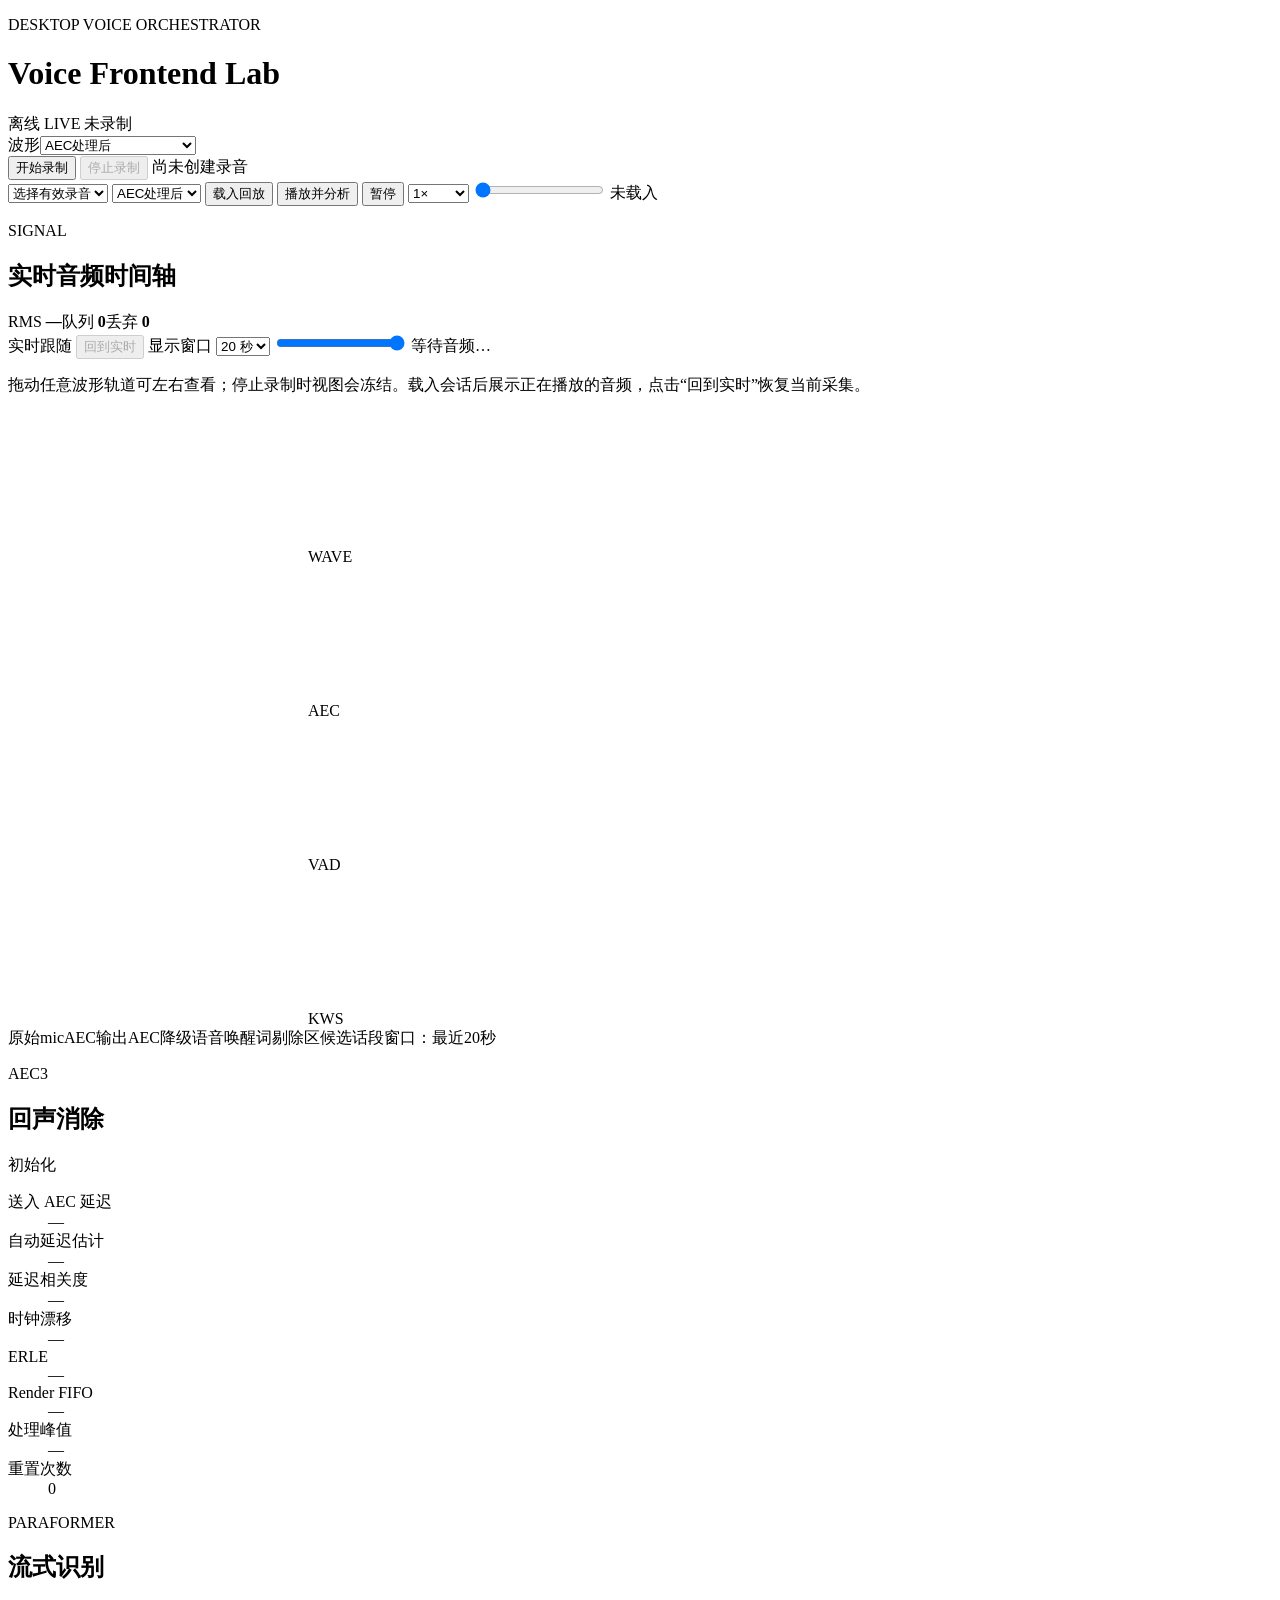
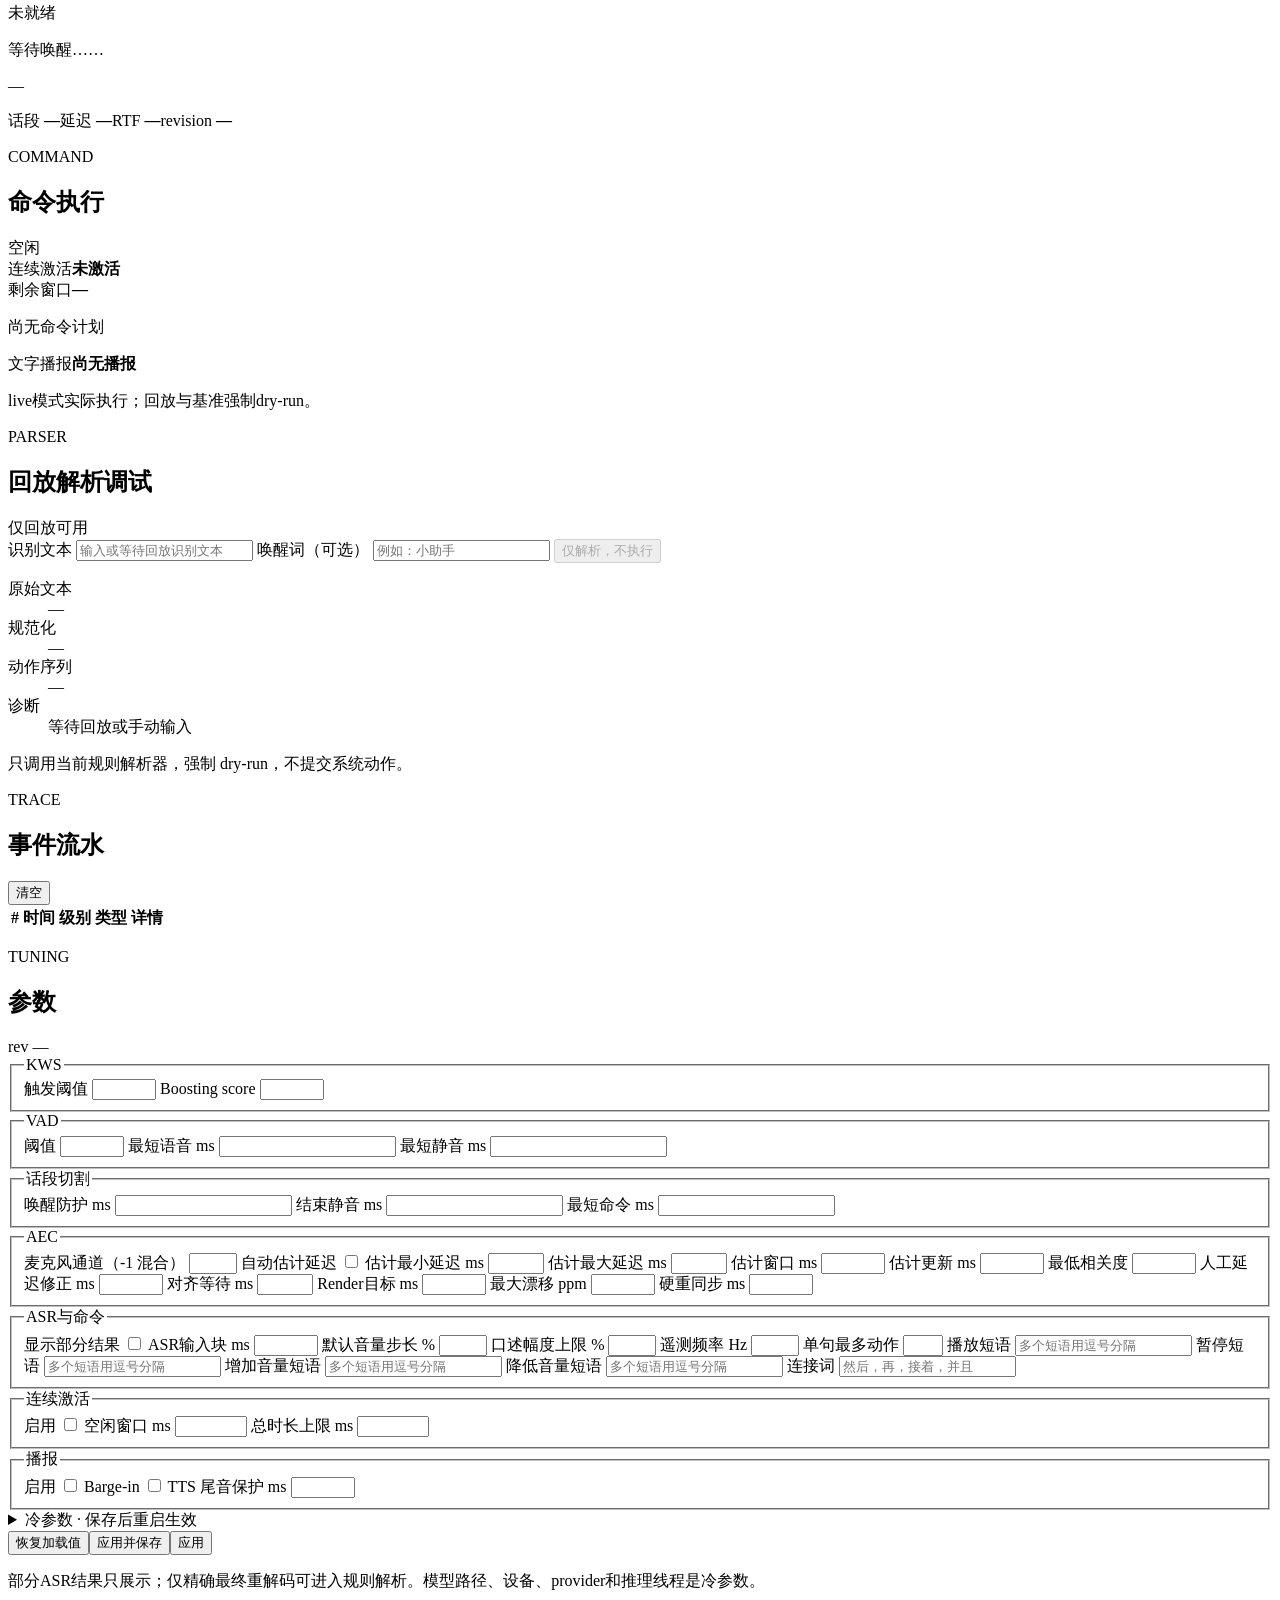
==== web/index.html @ 3a2c56a5 "Add microphone-only wake fallback and replay parse diagnostics Run a second keyword spotter on the r" ====
<!doctype html>
<html lang="zh-CN">
<head>
  <meta charset="utf-8">
  <meta name="viewport" content="width=device-width, initial-scale=1">
  <title>Voice Frontend Lab</title>
  <link rel="stylesheet" href="/styles.css">
</head>
<body>
  <header class="topbar">
    <div><p class="eyebrow">DESKTOP VOICE ORCHESTRATOR</p><h1>Voice Frontend Lab</h1></div>
    <div class="status-cluster">
      <span id="connection" class="pill offline">离线</span>
      <span id="source" class="pill">LIVE</span>
      <span id="recording" class="record-indicator" role="status" aria-live="polite">
        <i></i><span id="recording-label">未录制</span>
        <strong id="recording-elapsed" hidden>00:00</strong>
      </span>
    </div>
  </header>

  <main>
    <section class="toolbar panel">
      <div class="control-group"><label>波形</label><select id="wave-source">
        <option value="compare">原始麦克风 + AEC对比</option><option value="processed" selected>AEC处理后</option><option value="microphone">原始麦克风</option><option value="loopback">Loopback</option>
      </select></div>
      <div class="record-controls">
        <button id="record-start" class="primary">开始录制</button>
        <button id="record-stop" disabled>停止录制</button>
        <span id="recording-session" class="session-caption">尚未创建录音</span>
      </div>
      <div class="divider"></div>
      <select id="sessions"><option value="">选择有效录音</option></select>
      <select id="replay-track" aria-label="试听音轨">
        <option value="processed" selected>AEC处理后</option>
        <option value="microphone">原始麦克风</option>
        <option value="loopback">Loopback</option>
      </select>
      <button id="replay-open">载入回放</button>
      <button id="replay-play">播放并分析</button>
      <button id="replay-pause">暂停</button>
      <select id="replay-speed"><option value="0.5">0.5×</option><option value="1" selected>1×</option><option value="2">2×</option><option value="0">仅分析</option></select>
      <input id="replay-seek" type="range" min="0" max="100" value="0" aria-label="回放位置">
      <span id="replay-audio-state" class="pill">未载入</span>
      <audio id="replay-audio" preload="metadata"></audio>
      <output id="control-message" class="control-message" role="status" aria-live="polite"></output>
    </section>

    <section class="timeline panel">
      <div class="panel-heading">
        <div><p class="section-label">SIGNAL</p><h2>实时音频时间轴</h2></div>
        <div class="metric-row"><span>RMS <b id="rms">—</b></span><span>队列 <b id="queue-depth">0</b></span><span>丢弃 <b id="drops">0</b></span></div>
      </div>
      <div class="wave-inspector" aria-label="波形查看控制">
        <span id="view-mode" class="pill view-live" data-mode="live">实时跟随</span>
        <button id="view-live" type="button" disabled>回到实时</button>
        <label for="view-duration">显示窗口</label>
        <select id="view-duration"><option value="2">2 秒</option><option value="5">5 秒</option><option value="10">10 秒</option><option value="20" selected>20 秒</option></select>
        <input id="view-scrubber" type="range" min="0" max="1" value="1" step="0.05" aria-label="波形时间位置">
        <output id="view-range">等待音频…</output>
      </div>
      <p class="drag-hint">拖动任意波形轨道可左右查看；停止录制时视图会冻结。载入会话后展示正在播放的音频，点击“回到实时”恢复当前采集。</p>
      <div class="canvas-wrap waveform-wrap"><canvas id="waveform"></canvas><span class="axis-label">WAVE</span></div>
      <div class="canvas-wrap aec-wrap"><canvas id="aec-band"></canvas><span class="axis-label">AEC</span></div>
      <div class="canvas-wrap vad-wrap"><canvas id="vad"></canvas><span class="axis-label">VAD</span></div>
      <div class="canvas-wrap kws-wrap"><canvas id="kws"></canvas><span class="axis-label">KWS</span></div>
      <div class="legend"><span class="raw-key">原始mic</span><span class="aec-key">AEC输出</span><span class="aec-state-key">AEC降级</span><span class="vad-key">语音</span><span class="wake-key">唤醒词剔除区</span><span class="candidate-key">候选话段</span><span id="window-label">窗口：最近20秒</span></div>
    </section>

    <section class="runtime-cards" aria-label="AEC、识别和动作状态">
      <article class="panel status-card">
        <div class="panel-heading"><div><p class="section-label">AEC3</p><h2>回声消除</h2></div><span id="aec-state" class="pill">初始化</span></div>
        <dl class="status-grid">
          <div><dt>送入 AEC 延迟</dt><dd id="aec-delay">—</dd></div><div><dt>自动延迟估计</dt><dd id="aec-auto-delay">—</dd></div>
          <div><dt>延迟相关度</dt><dd id="aec-delay-confidence">—</dd></div><div><dt>时钟漂移</dt><dd id="aec-drift">—</dd></div>
          <div><dt>ERLE</dt><dd id="aec-erle">—</dd></div><div><dt>Render FIFO</dt><dd id="aec-fifo">—</dd></div>
          <div><dt>处理峰值</dt><dd id="aec-p95">—</dd></div><div><dt>重置次数</dt><dd id="aec-resets">0</dd></div>
        </dl>
      </article>
      <article class="panel status-card transcript-card">
        <div class="panel-heading"><div><p class="section-label">PARAFORMER</p><h2>流式识别</h2></div><span id="asr-state" class="pill">未就绪</span></div>
        <p id="asr-partial" class="transcript partial">等待唤醒……</p><p id="asr-final" class="transcript final">—</p>
        <div class="metric-row"><span>话段 <b id="asr-utterance">—</b></span><span>延迟 <b id="asr-latency">—</b></span><span>RTF <b id="asr-rtf">—</b></span><span>revision <b id="asr-revision">—</b></span></div>
      </article>
      <article class="panel status-card action-card">
        <div class="panel-heading"><div><p class="section-label">COMMAND</p><h2>命令执行</h2></div><span id="action-state" class="pill">空闲</span></div>
        <div class="command-status" aria-label="连续激活状态">
          <div><span>连续激活</span><strong id="activation-state">未激活</strong></div>
          <div><span>剩余窗口</span><strong id="activation-countdown">—</strong></div>
        </div>
        <p id="command-plan" class="transcript final">尚无命令计划</p>
        <p class="announcement-line"><span>文字播报</span><strong id="announcement-text">尚无播报</strong></p>
        <p id="action-result" class="action-result">live模式实际执行；回放与基准强制dry-run。</p>
      </article>
      <article class="panel status-card parse-card">
        <div class="panel-heading"><div><p class="section-label">PARSER</p><h2>回放解析调试</h2></div><span id="parse-state" class="pill">仅回放可用</span></div>
        <form id="replay-parse-form" class="parse-form">
          <label class="parse-text-label">识别文本
            <input id="replay-parse-text" type="text" maxlength="4096" placeholder="输入或等待回放识别文本">
          </label>
          <label>唤醒词（可选）
            <input id="replay-parse-wake" type="text" maxlength="256" placeholder="例如：小助手">
          </label>
          <button id="replay-parse-run" type="submit" disabled>仅解析，不执行</button>
        </form>
        <dl class="parse-result">
          <div><dt>原始文本</dt><dd id="parse-input">—</dd></div>
          <div><dt>规范化</dt><dd id="parse-normalized">—</dd></div>
          <div><dt>动作序列</dt><dd id="parse-actions">—</dd></div>
          <div><dt>诊断</dt><dd id="parse-error">等待回放或手动输入</dd></div>
        </dl>
        <p id="parse-meta" class="action-result">只调用当前规则解析器，强制 dry-run，不提交系统动作。</p>
      </article>
    </section>

    <section class="grid">
      <article class="panel events-panel">
        <div class="panel-heading"><div><p class="section-label">TRACE</p><h2>事件流水</h2></div><button id="clear-events">清空</button></div>
        <div class="event-table-wrap"><table><thead><tr><th>#</th><th>时间</th><th>级别</th><th>类型</th><th>详情</th></tr></thead><tbody id="events"></tbody></table></div>
      </article>

      <article class="panel config-panel">
        <div class="panel-heading"><div><p class="section-label">TUNING</p><h2>参数</h2></div><span id="config-revision" class="pill">rev —</span></div>
        <form id="config-form">
          <fieldset><legend>KWS</legend>
            <label>触发阈值 <input name="kws.threshold" type="number" min="0" max="1" step="0.01"></label>
            <label>Boosting score <input name="kws.boosting_score" type="number" min="0" max="20" step="0.1"></label>
          </fieldset>
          <fieldset><legend>VAD</legend>
            <label>阈值 <input name="vad.threshold" type="number" min="0" max="1" step="0.01"></label>
            <label>最短语音 ms <input name="vad.min_speech_ms" type="number" min="0" step="10"></label>
            <label>最短静音 ms <input name="vad.min_silence_ms" type="number" min="0" step="10"></label>
          </fieldset>
          <fieldset><legend>话段切割</legend>
            <label>唤醒防护 ms <input name="segmentation.wake_guard_ms" type="number" min="0" step="10"></label>
            <label>结束静音 ms <input name="segmentation.endpoint_silence_ms" type="number" min="0" step="10"></label>
            <label>最短命令 ms <input name="segmentation.min_command_speech_ms" type="number" min="0" step="10"></label>
          </fieldset>
          <fieldset><legend>AEC</legend>
            <label>麦克风通道（-1 混合） <input name="aec.microphone_channel_index" type="number" min="-1" max="31" step="1"></label>
            <label>自动估计延迟 <input name="aec.auto_delay_enabled" type="checkbox"></label>
            <label>估计最小延迟 ms <input name="aec.auto_delay_min_ms" type="number" min="0" max="500" step="10"></label>
            <label>估计最大延迟 ms <input name="aec.auto_delay_max_ms" type="number" min="0" max="500" step="10"></label>
            <label>估计窗口 ms <input name="aec.auto_delay_window_ms" type="number" min="500" max="5000" step="100"></label>
            <label>估计更新 ms <input name="aec.auto_delay_update_ms" type="number" min="100" max="5000" step="100"></label>
            <label>最低相关度 <input name="aec.auto_delay_min_correlation" type="number" min="0.1" max="0.95" step="0.01"></label>
            <label>人工延迟修正 ms <input name="aec.delay_offset_ms" type="number" min="-500" max="500" step="1"></label>
            <label>对齐等待 ms <input name="aec.alignment_wait_ms" type="number" min="0" max="100" step="10"></label>
            <label>Render目标 ms <input name="aec.target_render_buffer_ms" type="number" min="10" max="2000" step="10"></label>
            <label>最大漂移 ppm <input name="aec.max_drift_ppm" type="number" min="0" max="5000" step="10"></label>
            <label>硬重同步 ms <input name="aec.hard_resync_error_ms" type="number" min="10" max="1000" step="10"></label>
          </fieldset>
          <fieldset><legend>ASR与命令</legend>
            <label>显示部分结果 <input name="asr.emit_partials" type="checkbox"></label>
            <label>ASR输入块 ms <input name="asr.feed_chunk_ms" type="number" min="10" max="1000" step="10"></label>
            <label>默认音量步长 % <input name="commands.default_volume_step_percent" type="number" min="1" max="20" step="1"></label>
            <label>口述幅度上限 % <input name="commands.max_spoken_volume_step_percent" type="number" min="1" max="20" step="1"></label>
            <label>遥测频率 Hz <input name="web.telemetry_hz" type="number" min="1" max="60" step="1"></label>
            <label>单句最多动作 <input name="commands.max_actions_per_utterance" type="number" min="1" max="8" step="1"></label>
            <label class="wide">播放短语 <input name="commands.play_phrases" type="text" data-list placeholder="多个短语用逗号分隔"></label>
            <label class="wide">暂停短语 <input name="commands.pause_phrases" type="text" data-list placeholder="多个短语用逗号分隔"></label>
            <label class="wide">增加音量短语 <input name="commands.volume_up_phrases" type="text" data-list placeholder="多个短语用逗号分隔"></label>
            <label class="wide">降低音量短语 <input name="commands.volume_down_phrases" type="text" data-list placeholder="多个短语用逗号分隔"></label>
            <label class="wide">连接词 <input name="commands.connectors" type="text" data-list placeholder="然后，再，接着，并且"></label>
          </fieldset>
          <fieldset><legend>连续激活</legend>
            <label>启用 <input name="activation.enabled" type="checkbox"></label>
            <label>空闲窗口 ms <input name="activation.idle_timeout_ms" type="number" min="1000" max="10000" step="100"></label>
            <label>总时长上限 ms <input name="activation.hard_limit_ms" type="number" min="10000" max="60000" step="1000"></label>
          </fieldset>
          <fieldset><legend>播报</legend>
            <label>启用 <input name="announcements.enabled" type="checkbox"></label>
            <label>Barge-in <input name="announcements.barge_in" type="checkbox"></label>
            <label>TTS 尾音保护 ms <input name="announcements.tail_guard_ms" type="number" min="0" max="1000" step="10"></label>
          </fieldset>
          <details class="cold-settings"><summary>冷参数 · 保存后重启生效</summary>
            <fieldset><legend>设备</legend>
              <label>麦克风endpoint ID <input name="audio.microphone_device" type="text"></label>
              <label>Loopback endpoint ID <input name="audio.loopback_device" type="text"></label>
            </fieldset>
            <fieldset><legend>KWS模型</legend>
              <label>Provider <input name="kws.provider" type="text"></label><label>推理线程 <input name="kws.num_threads" type="number" min="1" max="16"></label>
              <label>Encoder <input name="kws.encoder" type="text"></label><label>Decoder <input name="kws.decoder" type="text"></label>
              <label>Joiner <input name="kws.joiner" type="text"></label><label>Tokens <input name="kws.tokens" type="text"></label><label>Keywords <input name="kws.keywords" type="text"></label>
            </fieldset>
            <fieldset><legend>VAD模型</legend>
              <label>Provider <input name="vad.provider" type="text"></label><label>推理线程 <input name="vad.num_threads" type="number" min="1" max="16"></label><label>Model <input name="vad.model" type="text"></label>
            </fieldset>
            <fieldset><legend>Paraformer模型</legend>
              <label>Provider <input name="asr.provider" type="text"></label><label>推理线程 <input name="asr.num_threads" type="number" min="1" max="16"></label>
              <label>Encoder <input name="asr.encoder" type="text"></label><label>Decoder <input name="asr.decoder" type="text"></label><label>Tokens <input name="asr.tokens" type="text"></label>
            </fieldset>
            <fieldset><legend>播报后端</legend>
              <label>Backend <select name="announcements.backend"><option value="log">log</option></select></label>
              <label>队列容量 <input name="announcements.queue_capacity" type="number" min="1" max="256"></label>
            </fieldset>
          </details>
          <p id="restart-required" class="restart-note" hidden></p>
          <div class="form-actions"><button type="button" id="config-reset">恢复加载值</button><button type="button" id="config-save">应用并保存</button><button type="submit" class="primary">应用</button></div>
        </form>
        <p class="note">部分ASR结果只展示；仅精确最终重解码可进入规则解析。模型路径、设备、provider和推理线程是冷参数。</p>
      </article>
    </section>
  </main>
  <script src="/app.js" defer></script>
</body>
</html>
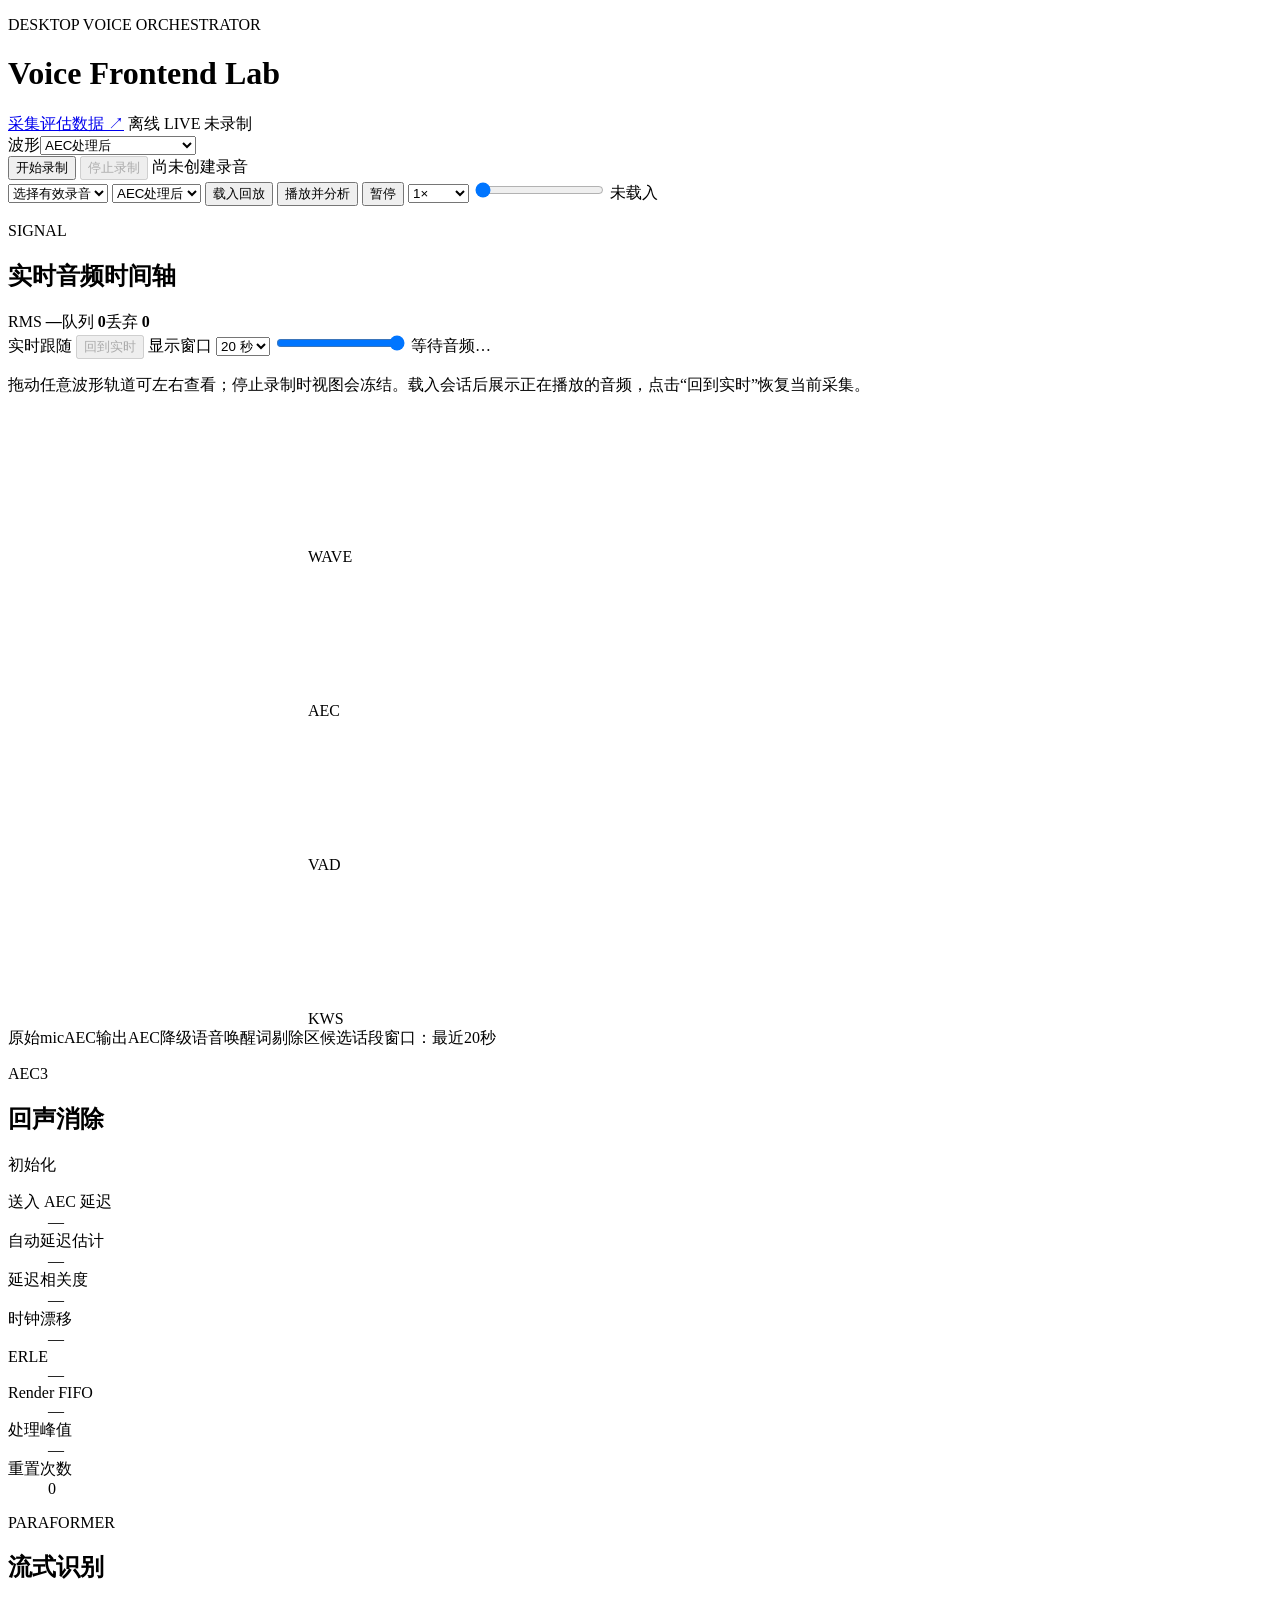
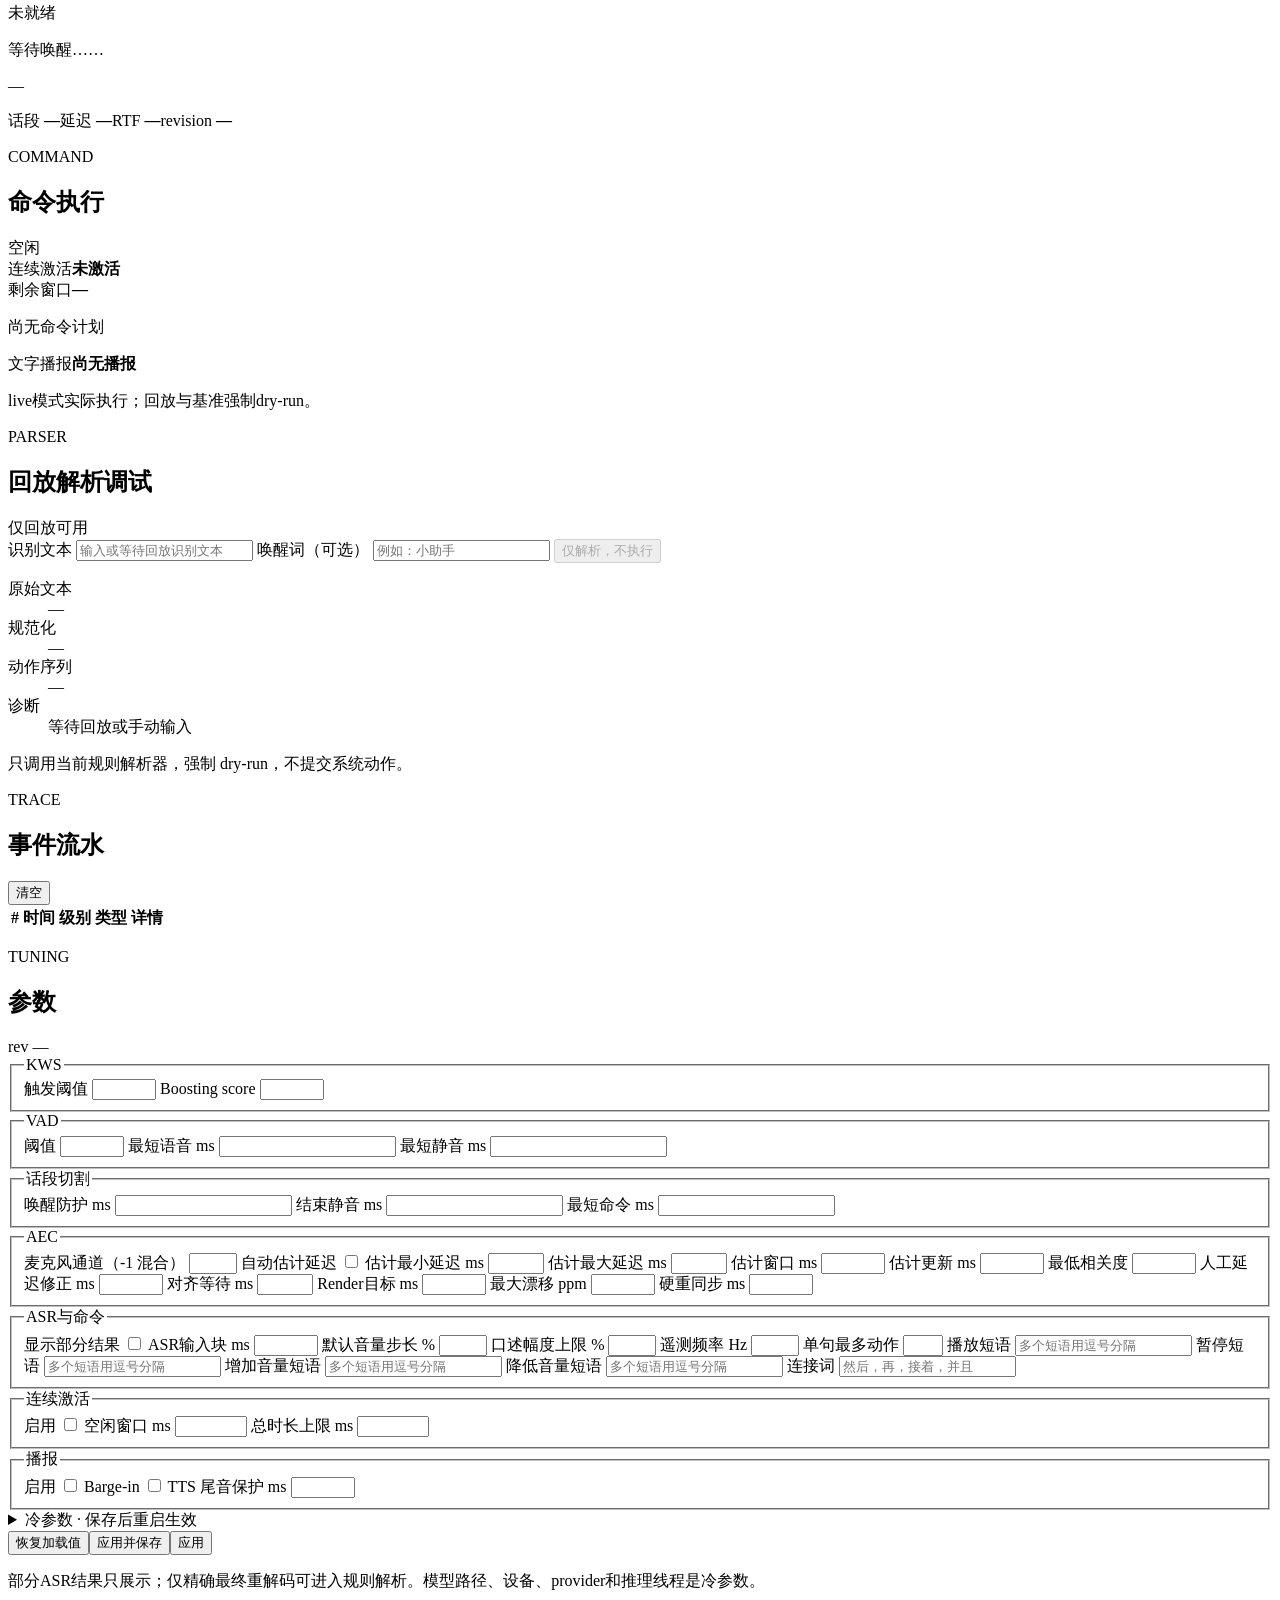
==== commit 0812fd53: "Add labeled recognition evaluation and deterministic analysis replay Replay now waits for the ASR mo" ====
--- a/web/index.html
+++ b/web/index.html
@@ -10,6 +10,8 @@
   <header class="topbar">
     <div><p class="eyebrow">DESKTOP VOICE ORCHESTRATOR</p><h1>Voice Frontend Lab</h1></div>
     <div class="status-cluster">
+      <a id="collect-link" class="pill" href="/collect.html" target="_blank" rel="noopener">采集评估数据 ↗</a>
+      <span id="dry-run-state" class="pill warn-pill" title="评估采集页停用了实时动作；完成或关闭采集页后会恢复" hidden>系统动作已停用</span>
       <span id="connection" class="pill offline">离线</span>
       <span id="source" class="pill">LIVE</span>
       <span id="recording" class="record-indicator" role="status" aria-live="polite">
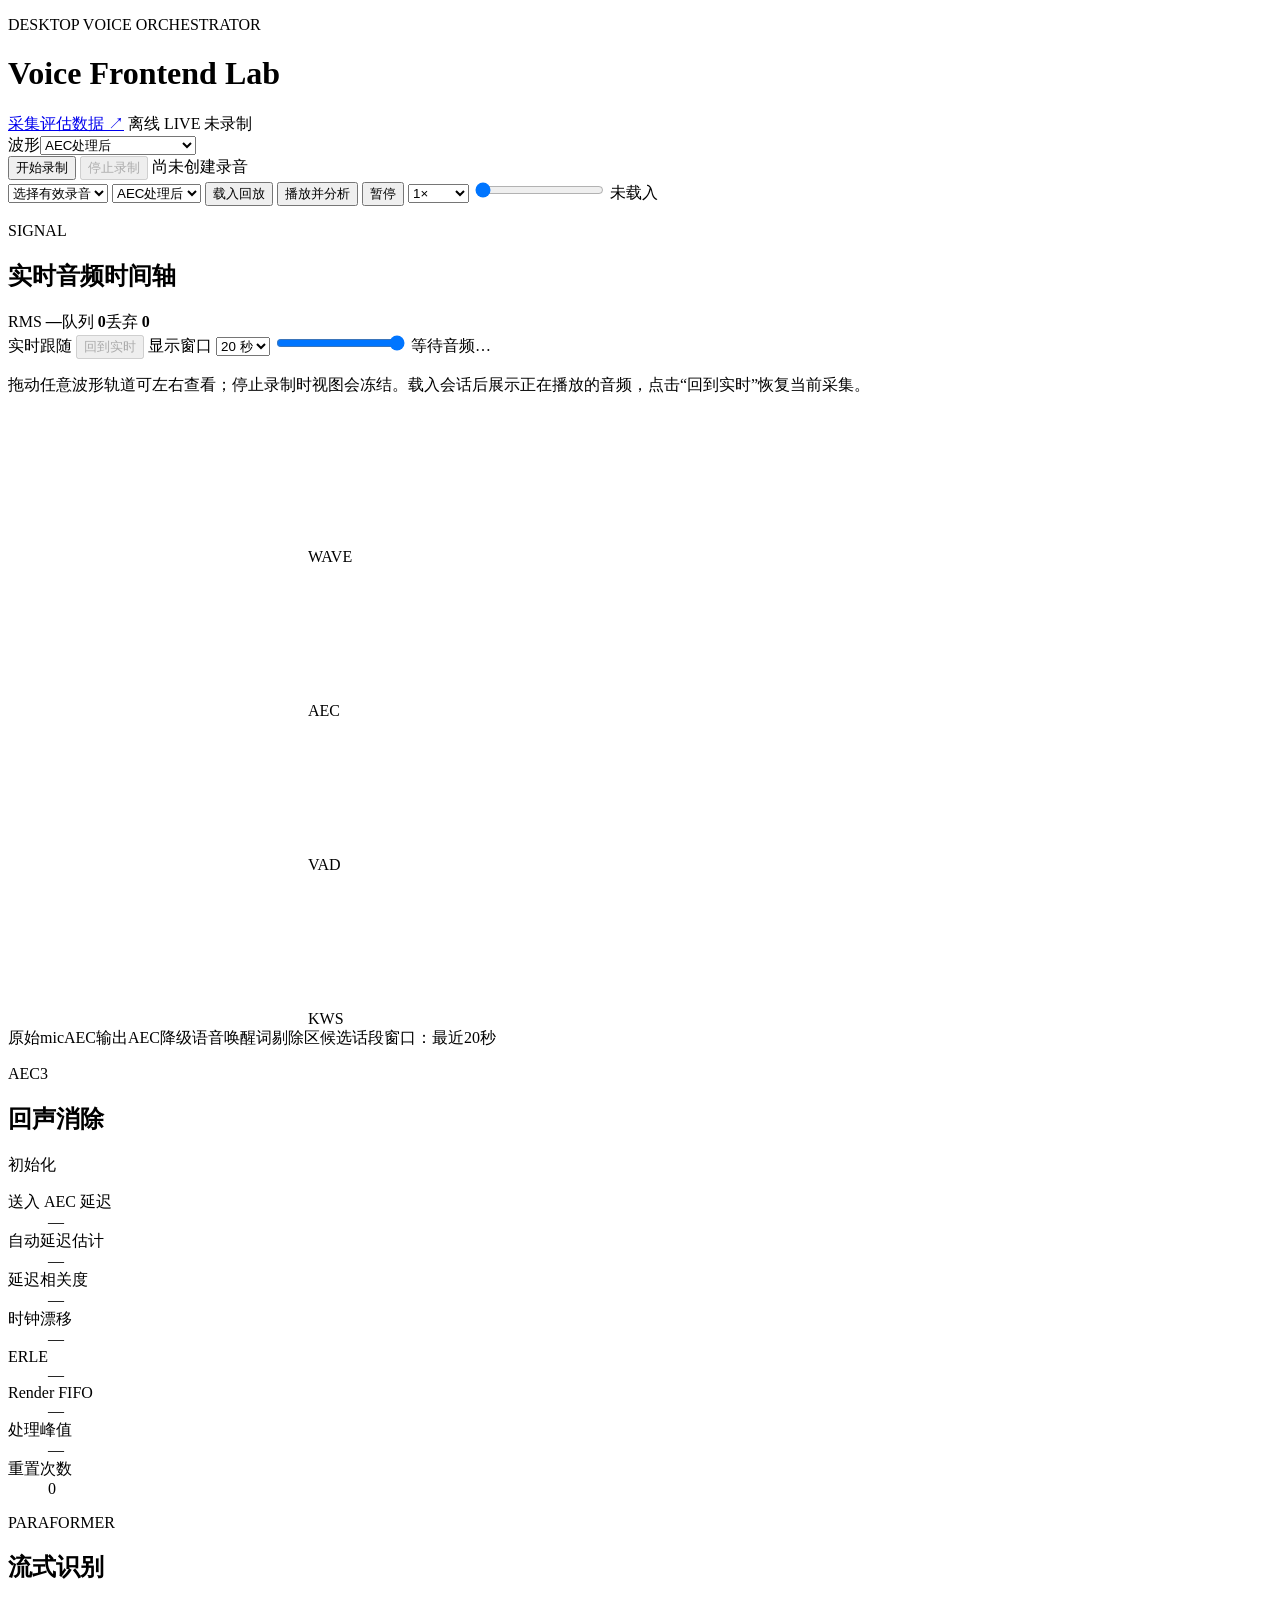
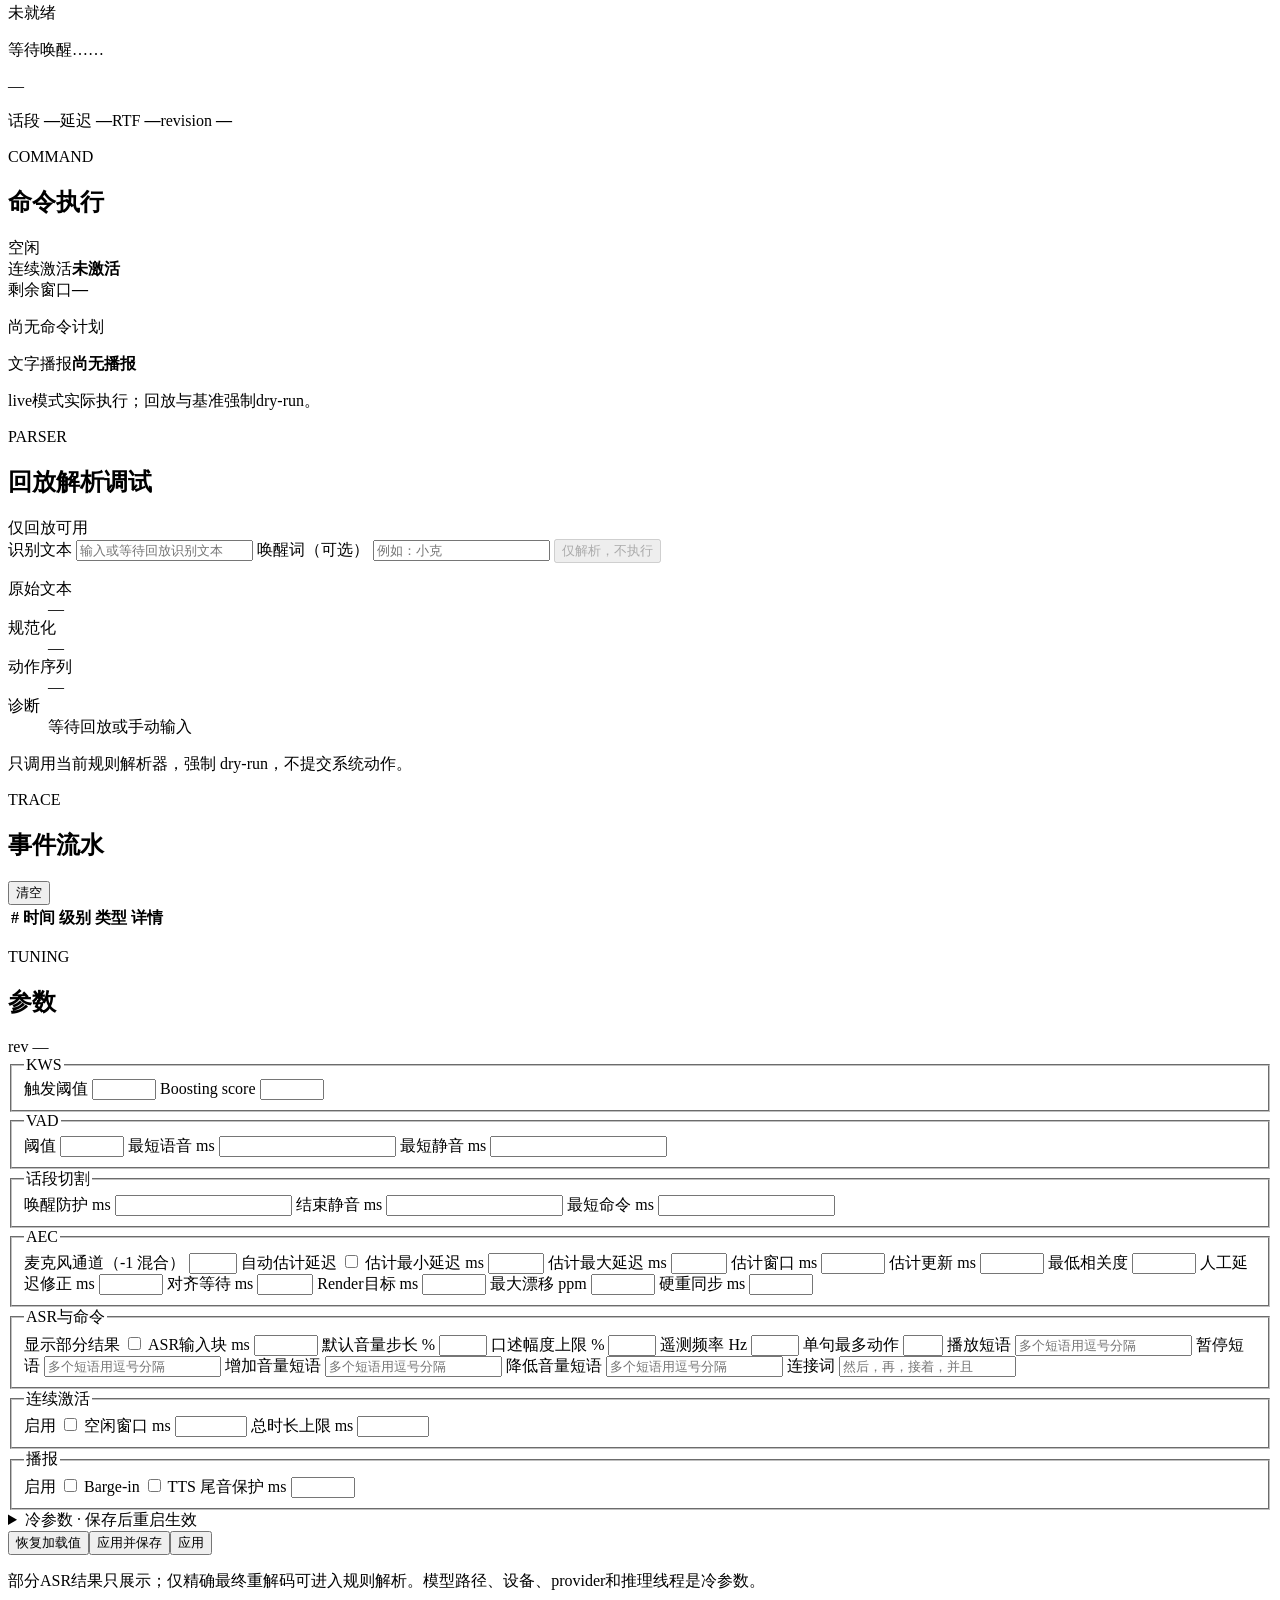
==== commit 3e10148c: "Switch wake word to 小克 and stop VAD from merging adjacent commands Wake word: config/keywords.txt no" ====
--- a/web/index.html
+++ b/web/index.html
@@ -101,7 +101,7 @@
             <input id="replay-parse-text" type="text" maxlength="4096" placeholder="输入或等待回放识别文本">
           </label>
           <label>唤醒词（可选）
-            <input id="replay-parse-wake" type="text" maxlength="256" placeholder="例如：小助手">
+            <input id="replay-parse-wake" type="text" maxlength="256" placeholder="例如：小克">
           </label>
           <button id="replay-parse-run" type="submit" disabled>仅解析，不执行</button>
         </form>
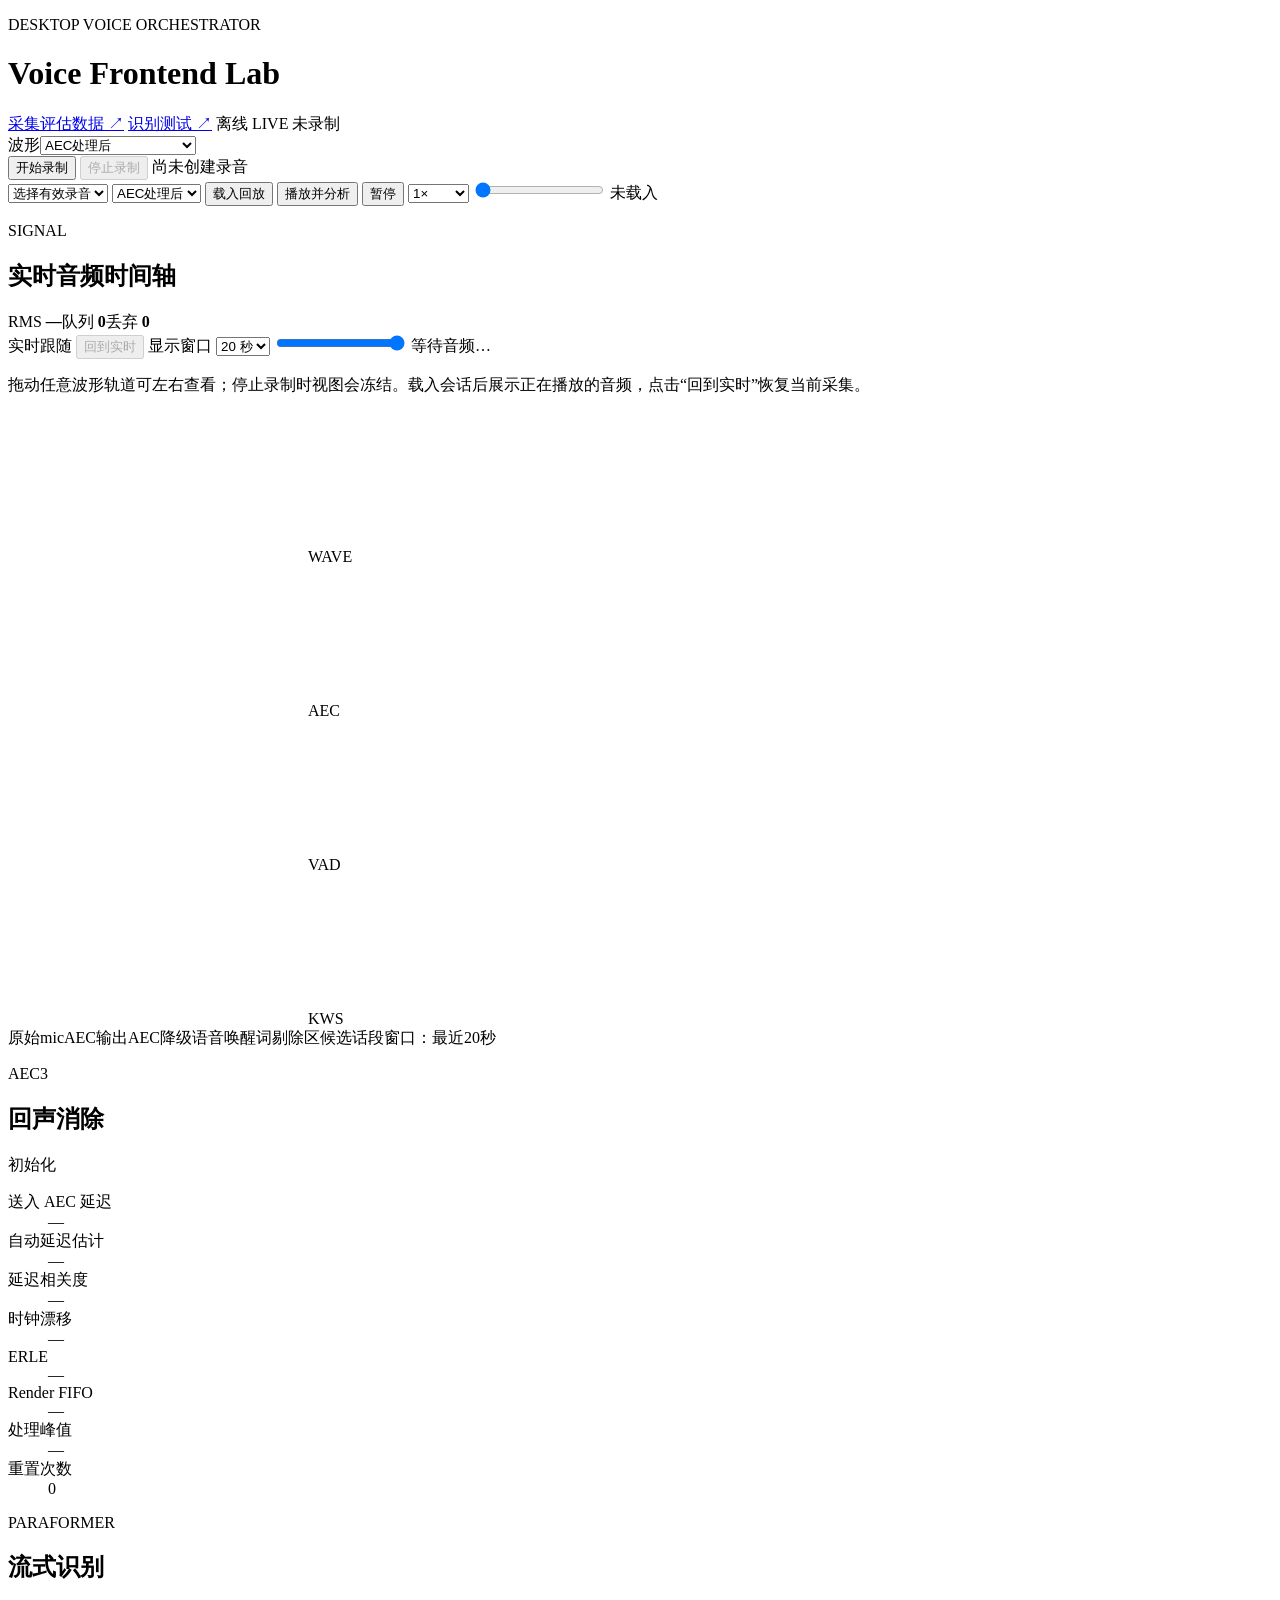
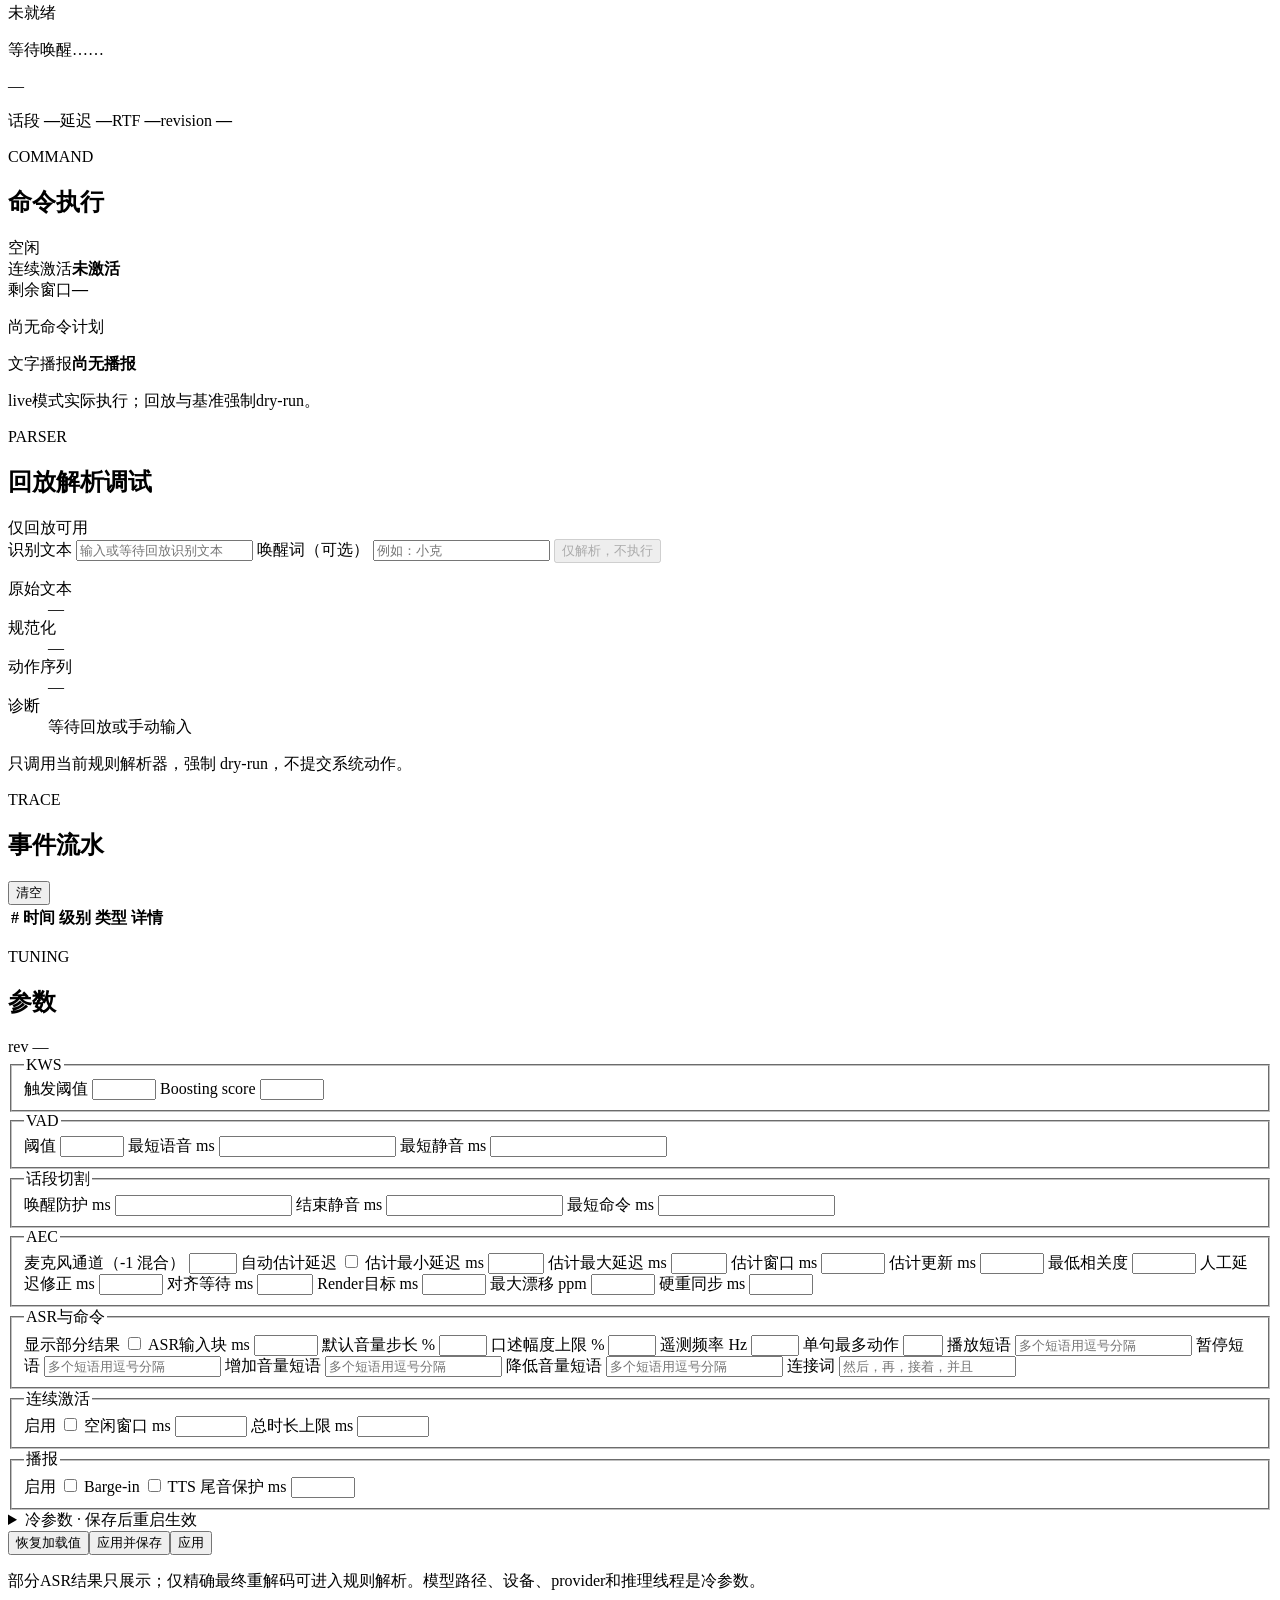
==== commit 8eaa9992: "Add ASR fine-tuning, live transcription test and everyday command phrasings ASR personalization (tra" ====
--- a/web/index.html
+++ b/web/index.html
@@ -11,6 +11,7 @@
     <div><p class="eyebrow">DESKTOP VOICE ORCHESTRATOR</p><h1>Voice Frontend Lab</h1></div>
     <div class="status-cluster">
       <a id="collect-link" class="pill" href="/collect.html" target="_blank" rel="noopener">采集评估数据 ↗</a>
+      <a id="transcribe-link" class="pill" href="/transcribe.html" target="_blank" rel="noopener">识别测试 ↗</a>
       <span id="dry-run-state" class="pill warn-pill" title="评估采集页停用了实时动作；完成或关闭采集页后会恢复" hidden>系统动作已停用</span>
       <span id="connection" class="pill offline">离线</span>
       <span id="source" class="pill">LIVE</span>
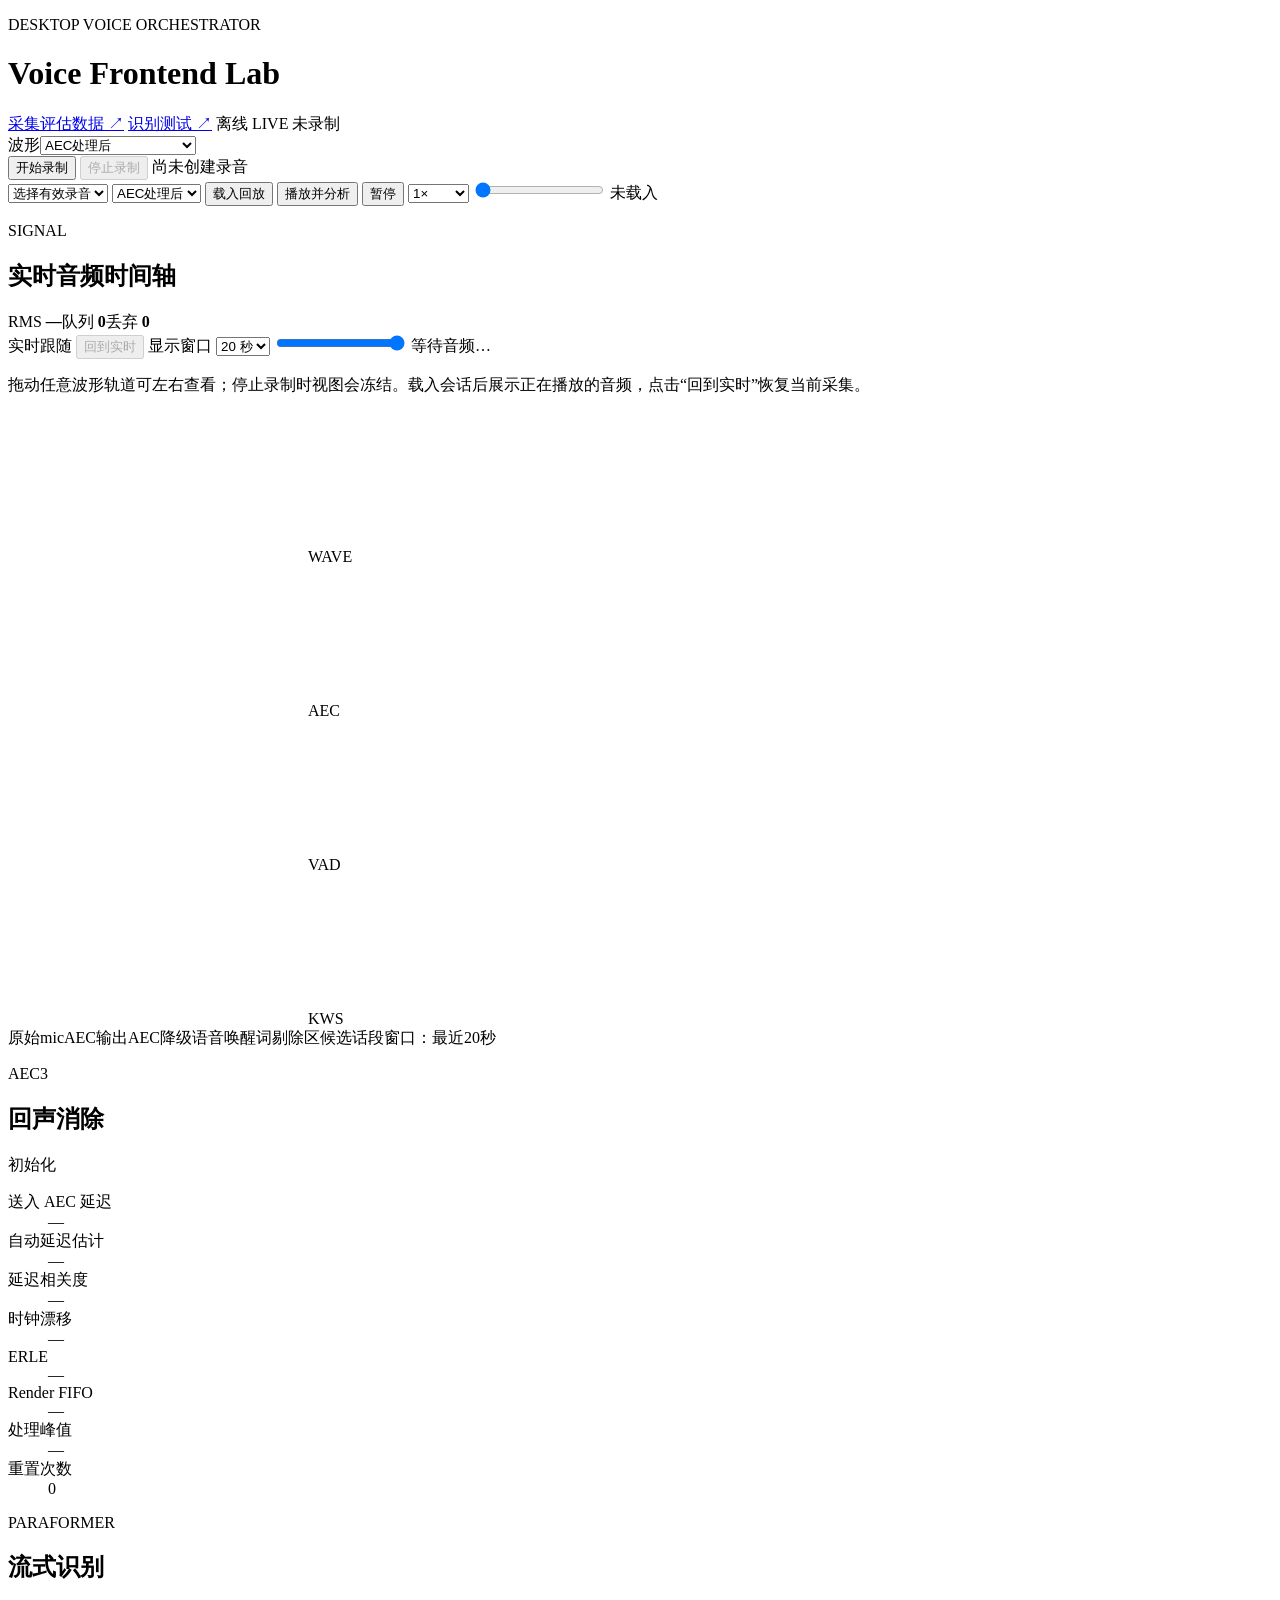
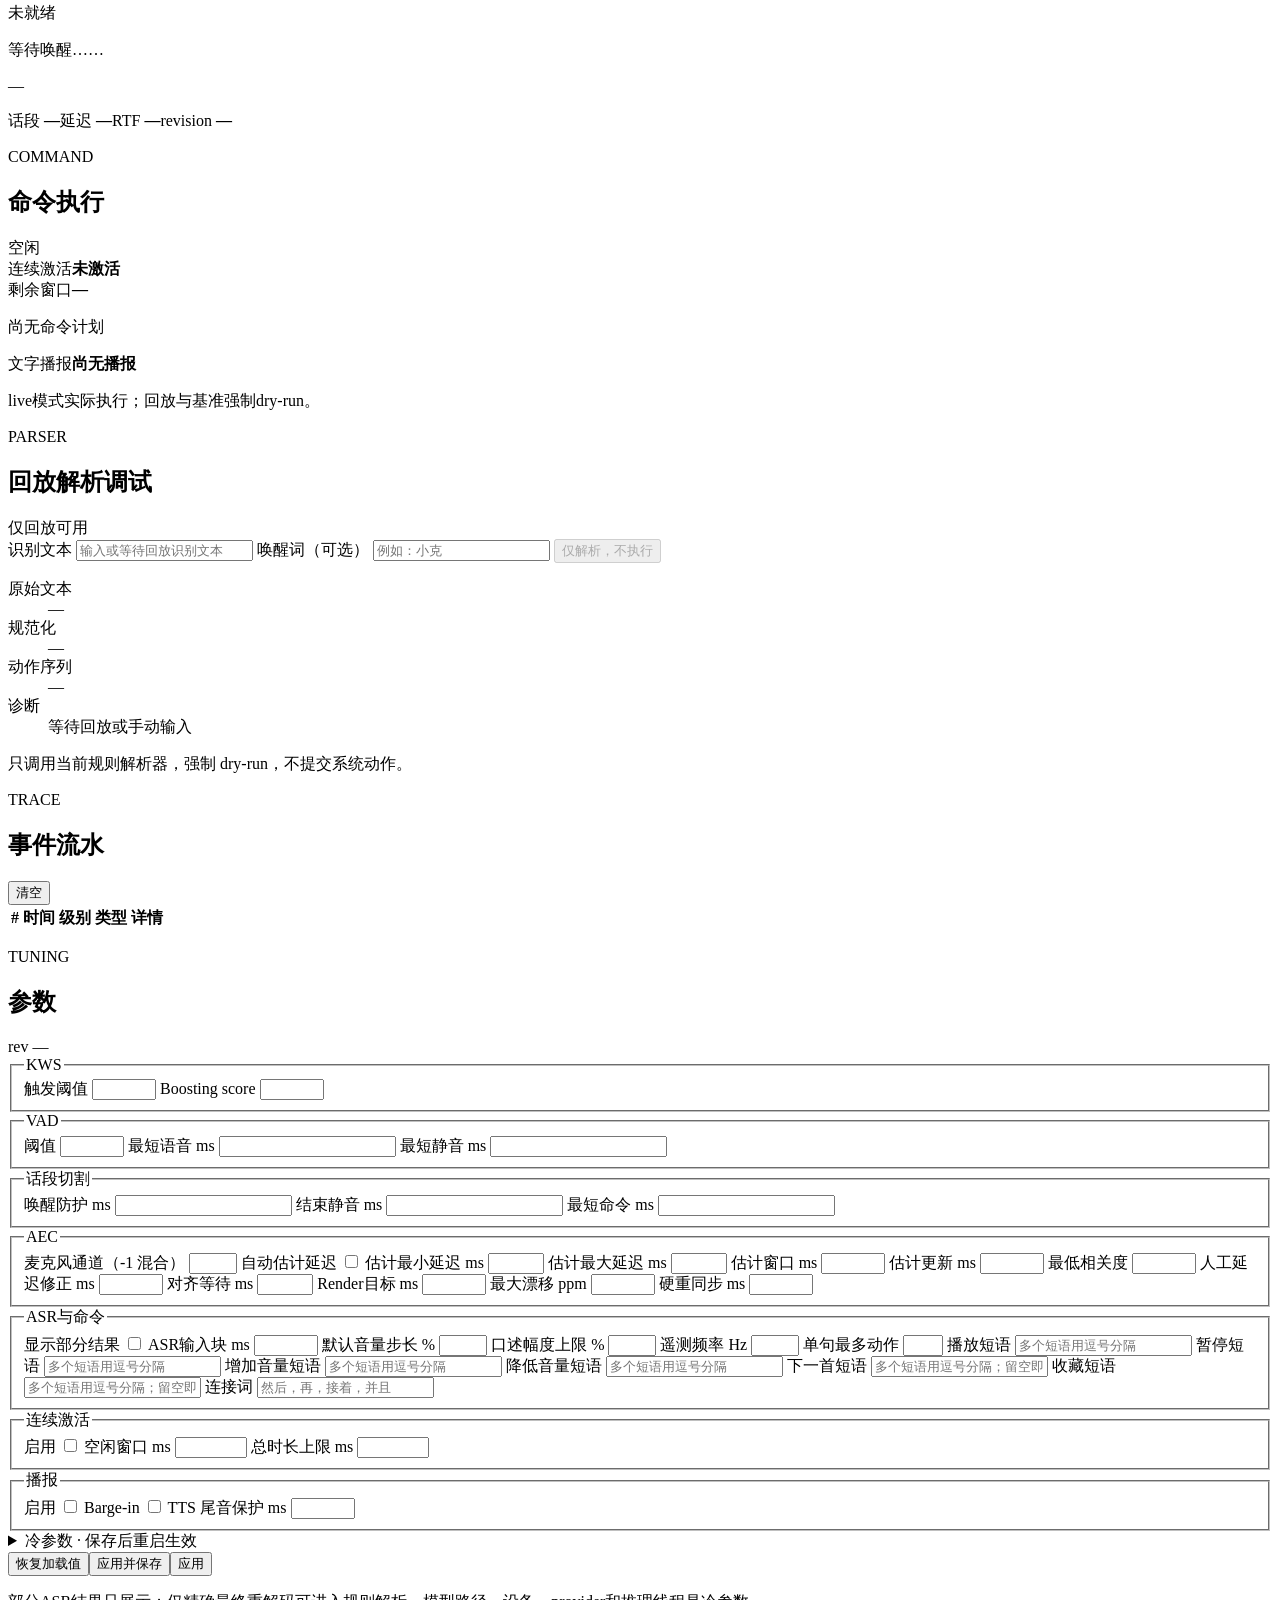
==== commit 8c2118d3: "Add next-track and like-current-song commands Two new actions, with phrases in [commands.phrases] (a" ====
--- a/web/index.html
+++ b/web/index.html
@@ -164,6 +164,8 @@
             <label class="wide">暂停短语 <input name="commands.pause_phrases" type="text" data-list placeholder="多个短语用逗号分隔"></label>
             <label class="wide">增加音量短语 <input name="commands.volume_up_phrases" type="text" data-list placeholder="多个短语用逗号分隔"></label>
             <label class="wide">降低音量短语 <input name="commands.volume_down_phrases" type="text" data-list placeholder="多个短语用逗号分隔"></label>
+            <label class="wide">下一首短语 <input name="commands.next_phrases" type="text" data-list placeholder="多个短语用逗号分隔；留空即停用"></label>
+            <label class="wide">收藏短语 <input name="commands.like_phrases" type="text" data-list placeholder="多个短语用逗号分隔；留空即停用"></label>
             <label class="wide">连接词 <input name="commands.connectors" type="text" data-list placeholder="然后，再，接着，并且"></label>
           </fieldset>
           <fieldset><legend>连续激活</legend>
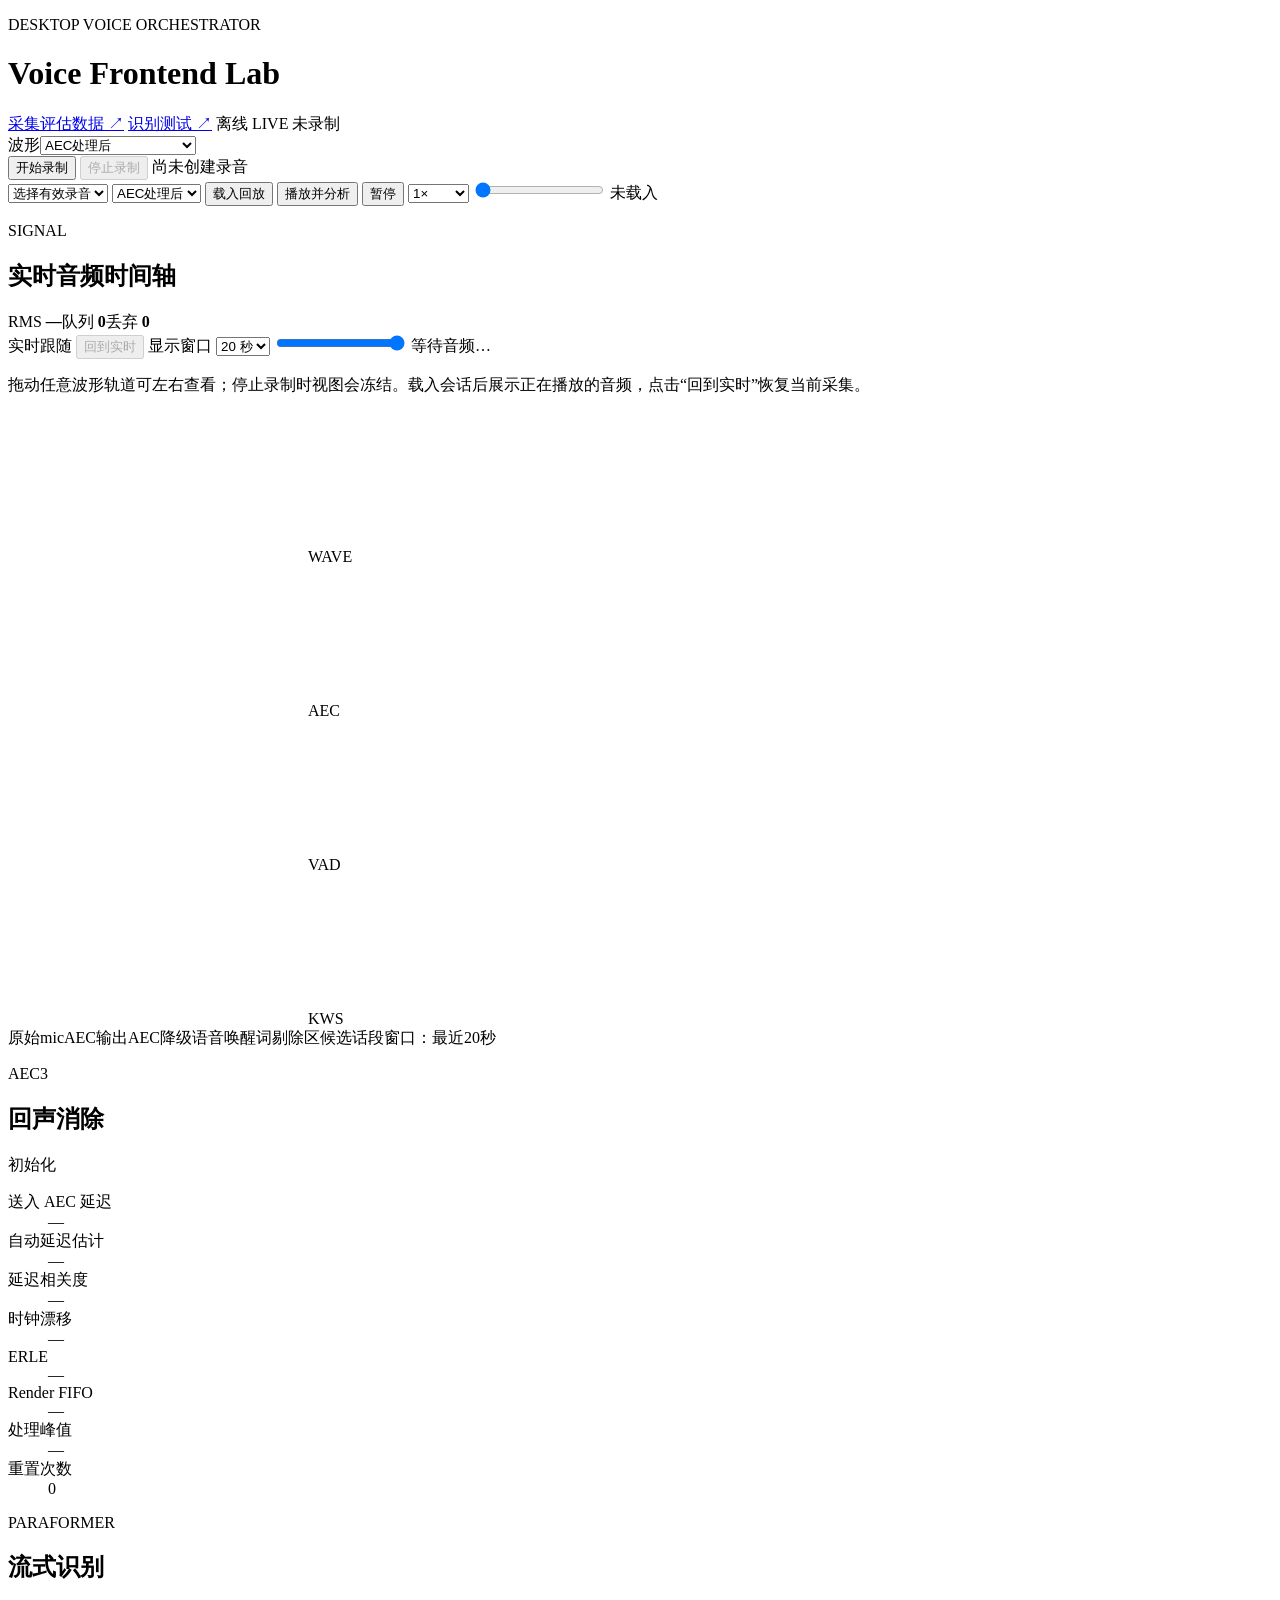
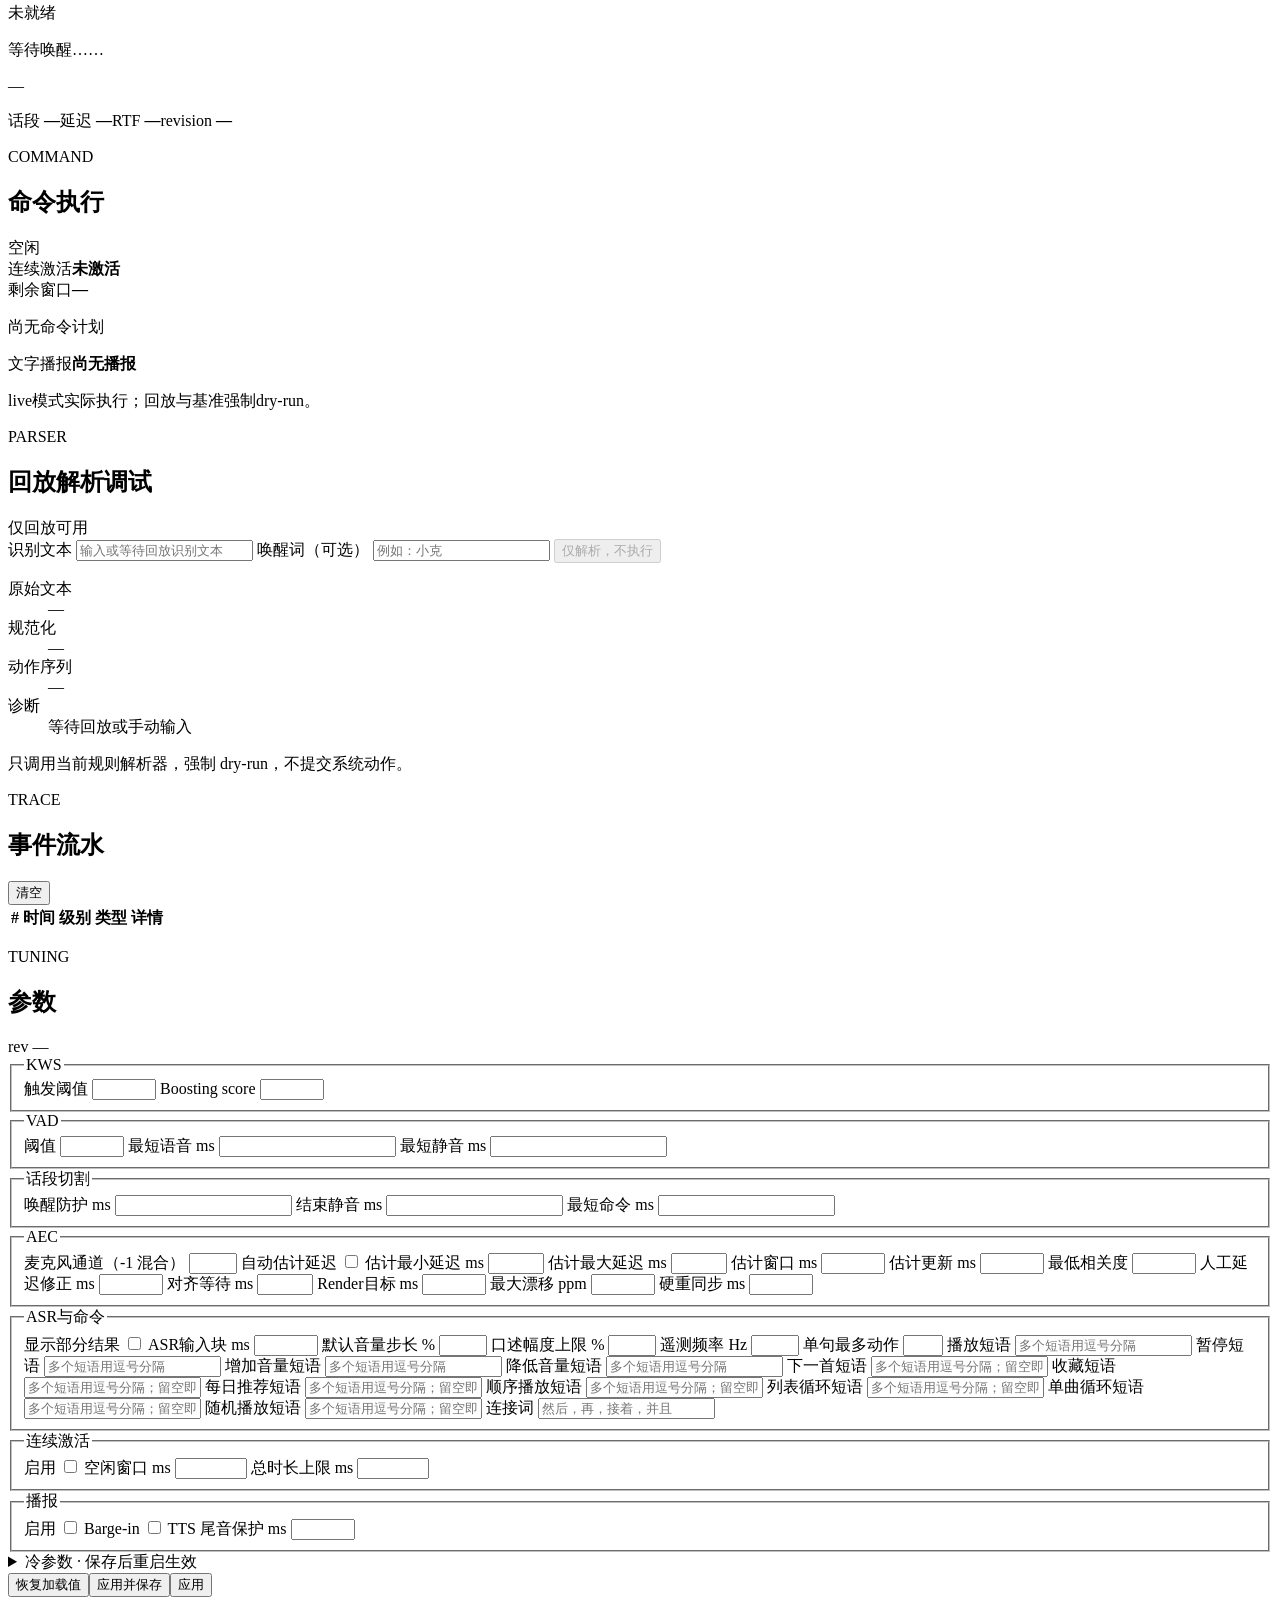
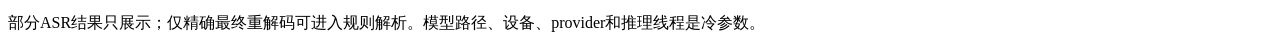
==== commit 7916c5ac: "Play NetEase daily recommendations and set play modes by voice New actions: media.play_daily (播放每日推荐" ====
--- a/web/index.html
+++ b/web/index.html
@@ -166,6 +166,11 @@
             <label class="wide">降低音量短语 <input name="commands.volume_down_phrases" type="text" data-list placeholder="多个短语用逗号分隔"></label>
             <label class="wide">下一首短语 <input name="commands.next_phrases" type="text" data-list placeholder="多个短语用逗号分隔；留空即停用"></label>
             <label class="wide">收藏短语 <input name="commands.like_phrases" type="text" data-list placeholder="多个短语用逗号分隔；留空即停用"></label>
+            <label class="wide">每日推荐短语 <input name="commands.daily_phrases" type="text" data-list placeholder="多个短语用逗号分隔；留空即停用"></label>
+            <label class="wide">顺序播放短语 <input name="commands.mode_order_phrases" type="text" data-list placeholder="多个短语用逗号分隔；留空即停用"></label>
+            <label class="wide">列表循环短语 <input name="commands.mode_list_loop_phrases" type="text" data-list placeholder="多个短语用逗号分隔；留空即停用"></label>
+            <label class="wide">单曲循环短语 <input name="commands.mode_single_loop_phrases" type="text" data-list placeholder="多个短语用逗号分隔；留空即停用"></label>
+            <label class="wide">随机播放短语 <input name="commands.mode_shuffle_phrases" type="text" data-list placeholder="多个短语用逗号分隔；留空即停用"></label>
             <label class="wide">连接词 <input name="commands.connectors" type="text" data-list placeholder="然后，再，接着，并且"></label>
           </fieldset>
           <fieldset><legend>连续激活</legend>
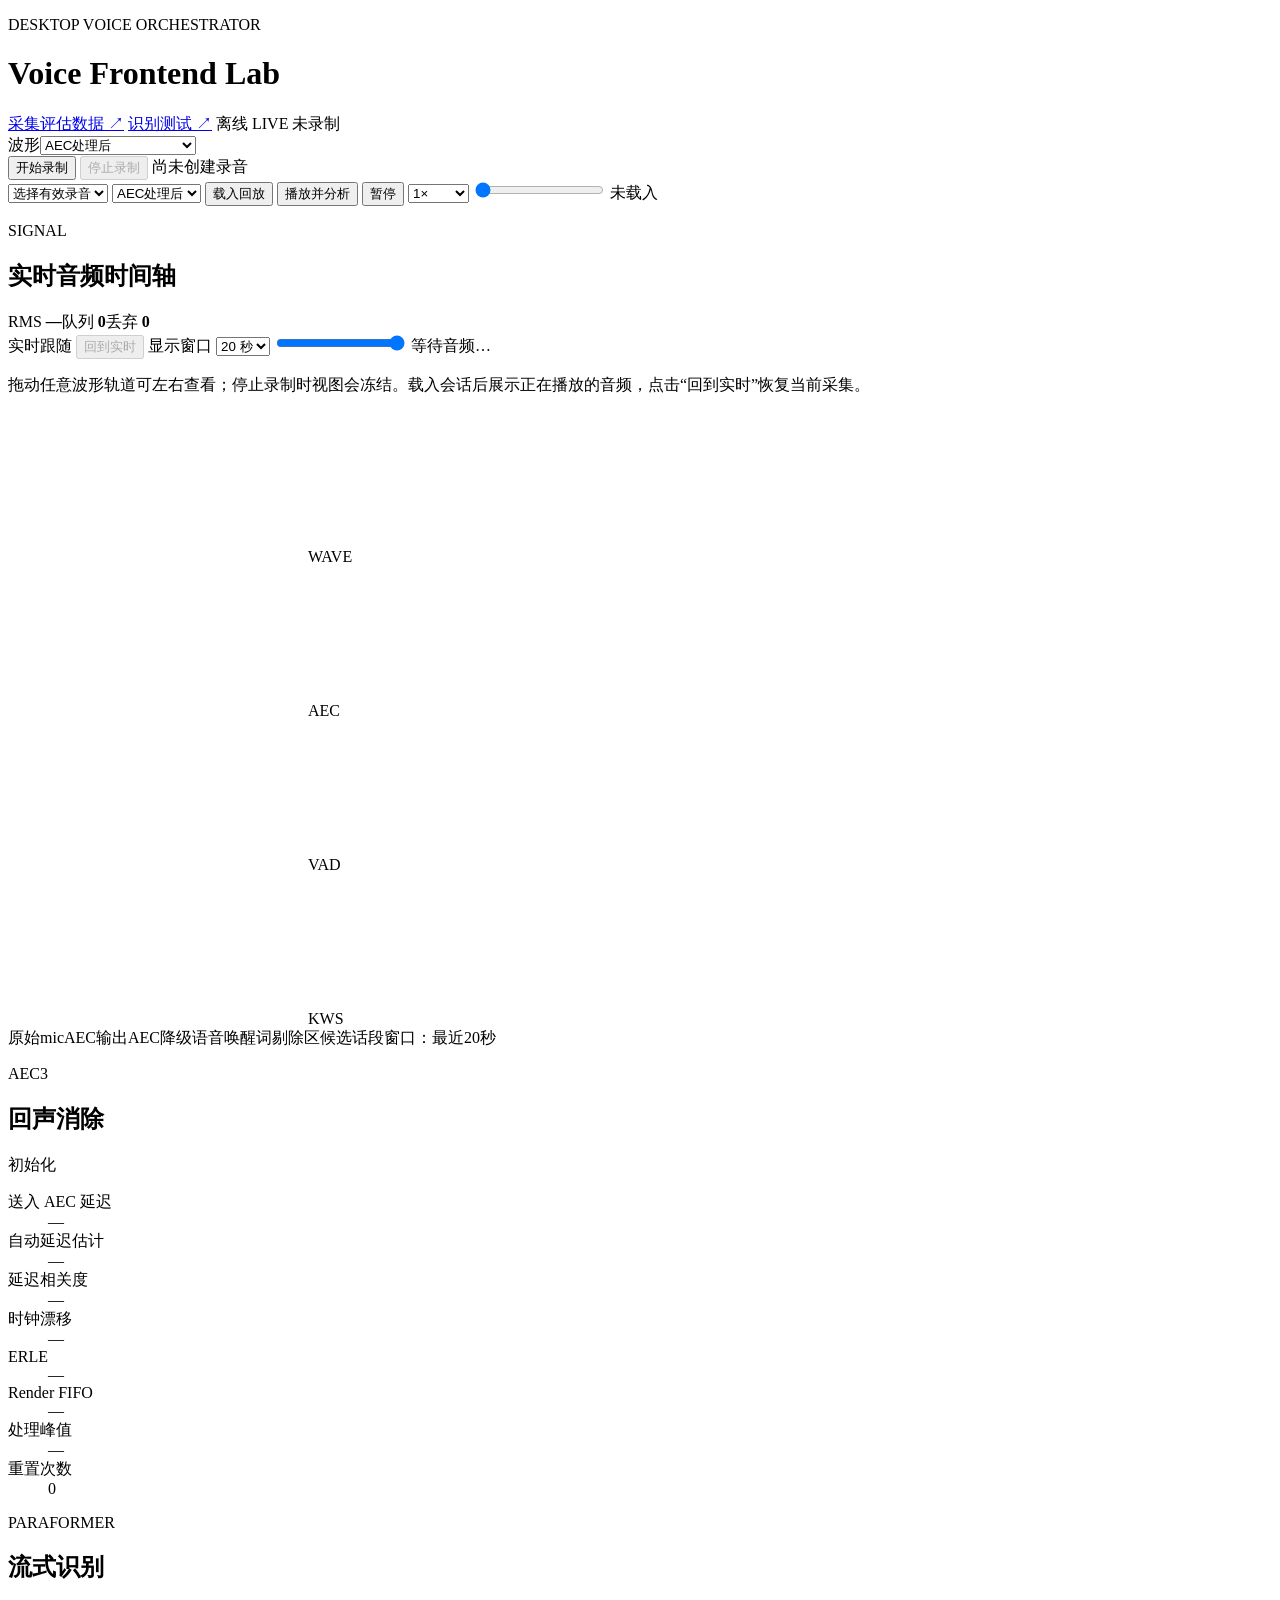
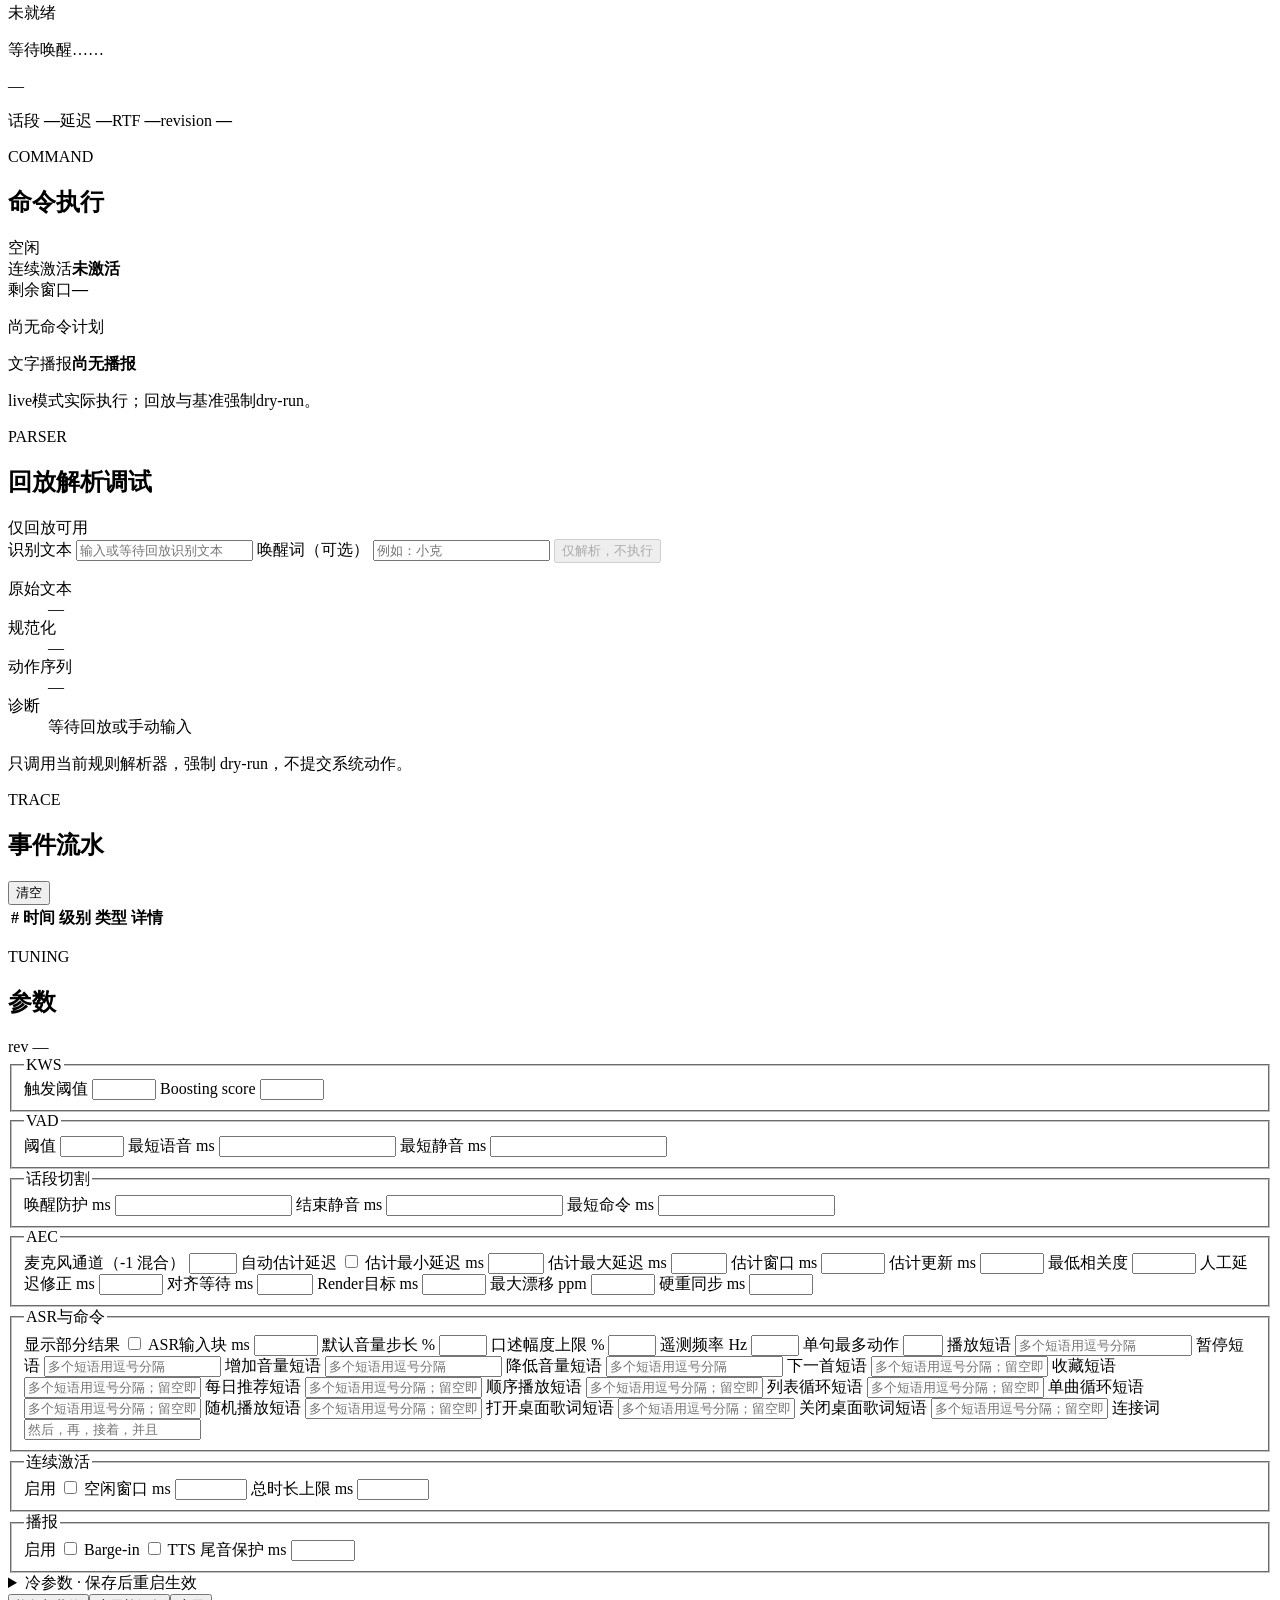
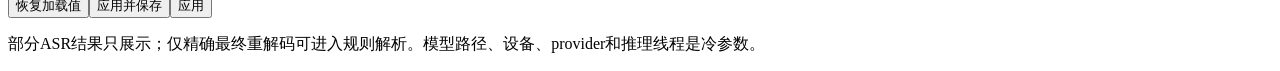
==== commit b02c29be: "Add desktop lyrics on/off actions without phrases yet media.lyrics.show / media.lyrics.hide set the " ====
--- a/web/index.html
+++ b/web/index.html
@@ -171,6 +171,8 @@
             <label class="wide">列表循环短语 <input name="commands.mode_list_loop_phrases" type="text" data-list placeholder="多个短语用逗号分隔；留空即停用"></label>
             <label class="wide">单曲循环短语 <input name="commands.mode_single_loop_phrases" type="text" data-list placeholder="多个短语用逗号分隔；留空即停用"></label>
             <label class="wide">随机播放短语 <input name="commands.mode_shuffle_phrases" type="text" data-list placeholder="多个短语用逗号分隔；留空即停用"></label>
+            <label class="wide">打开桌面歌词短语 <input name="commands.lyrics_show_phrases" type="text" data-list placeholder="多个短语用逗号分隔；留空即停用"></label>
+            <label class="wide">关闭桌面歌词短语 <input name="commands.lyrics_hide_phrases" type="text" data-list placeholder="多个短语用逗号分隔；留空即停用"></label>
             <label class="wide">连接词 <input name="commands.connectors" type="text" data-list placeholder="然后，再，接着，并且"></label>
           </fieldset>
           <fieldset><legend>连续激活</legend>
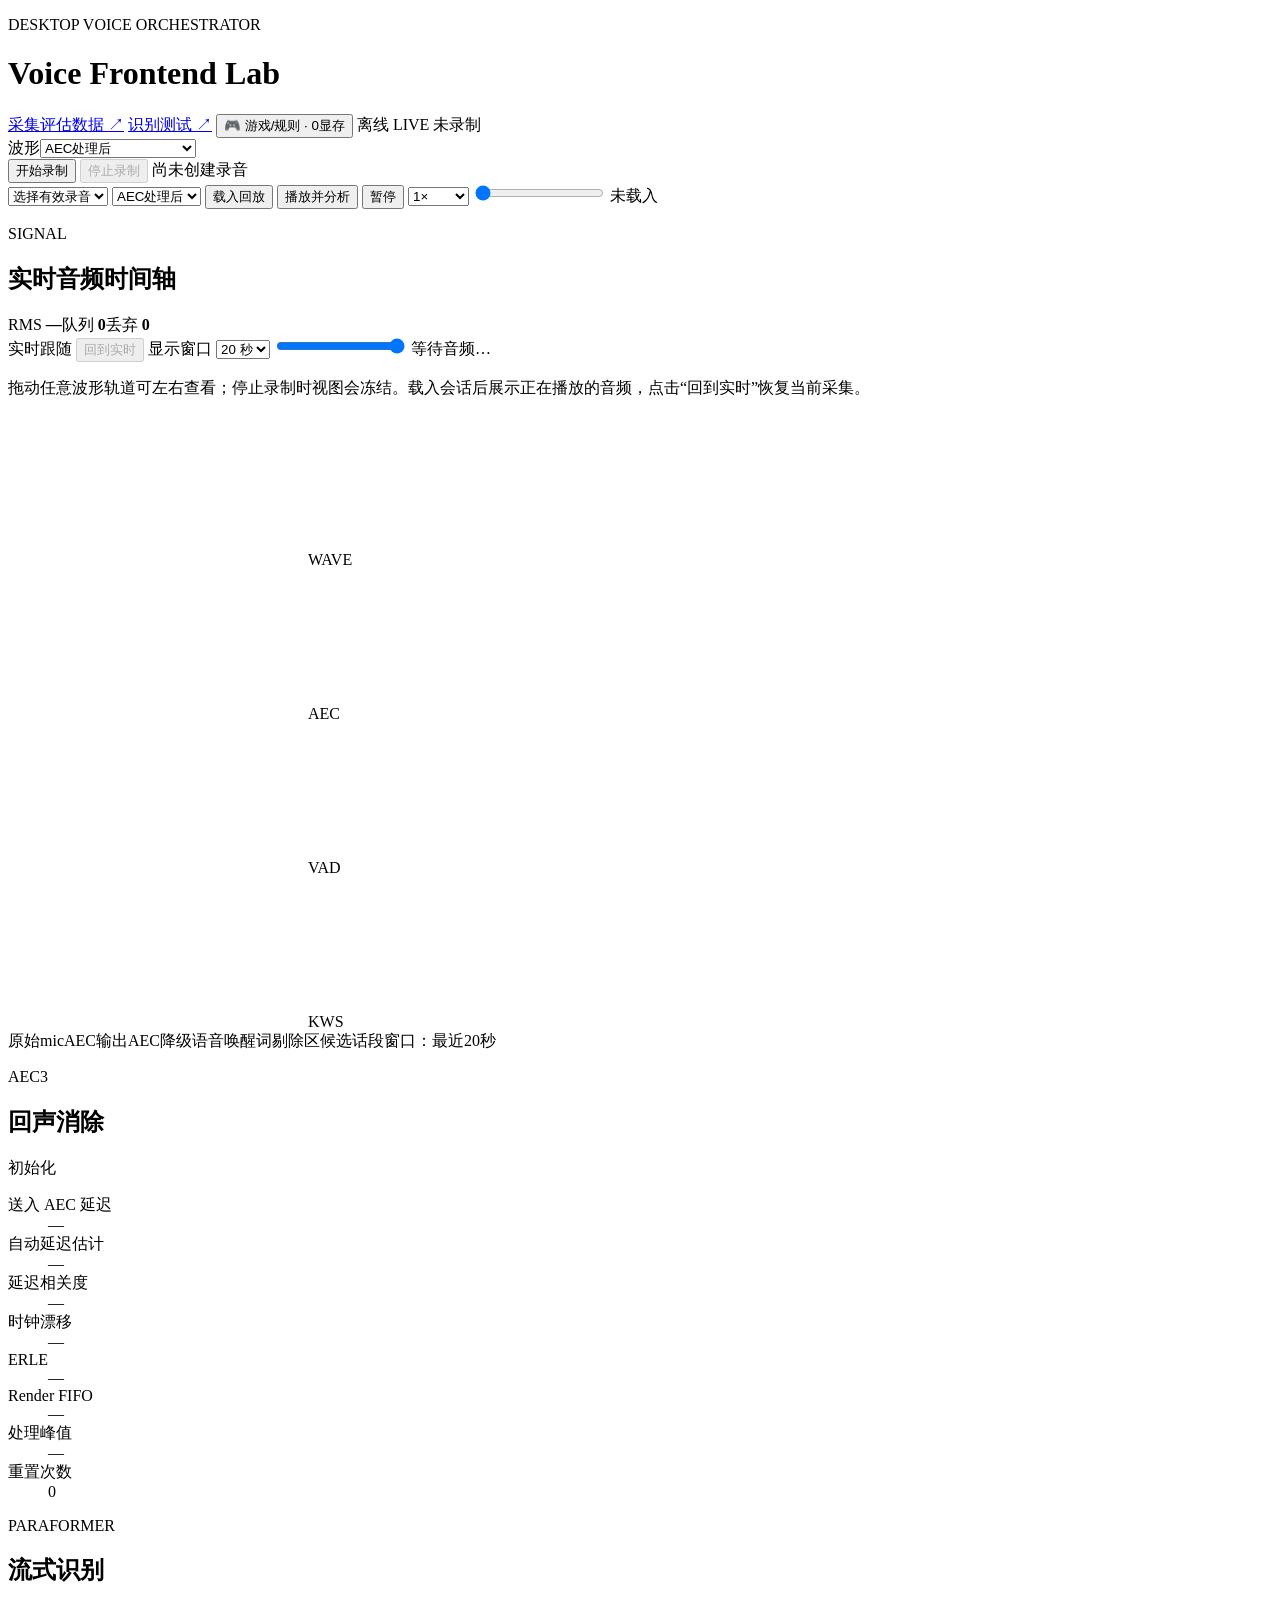
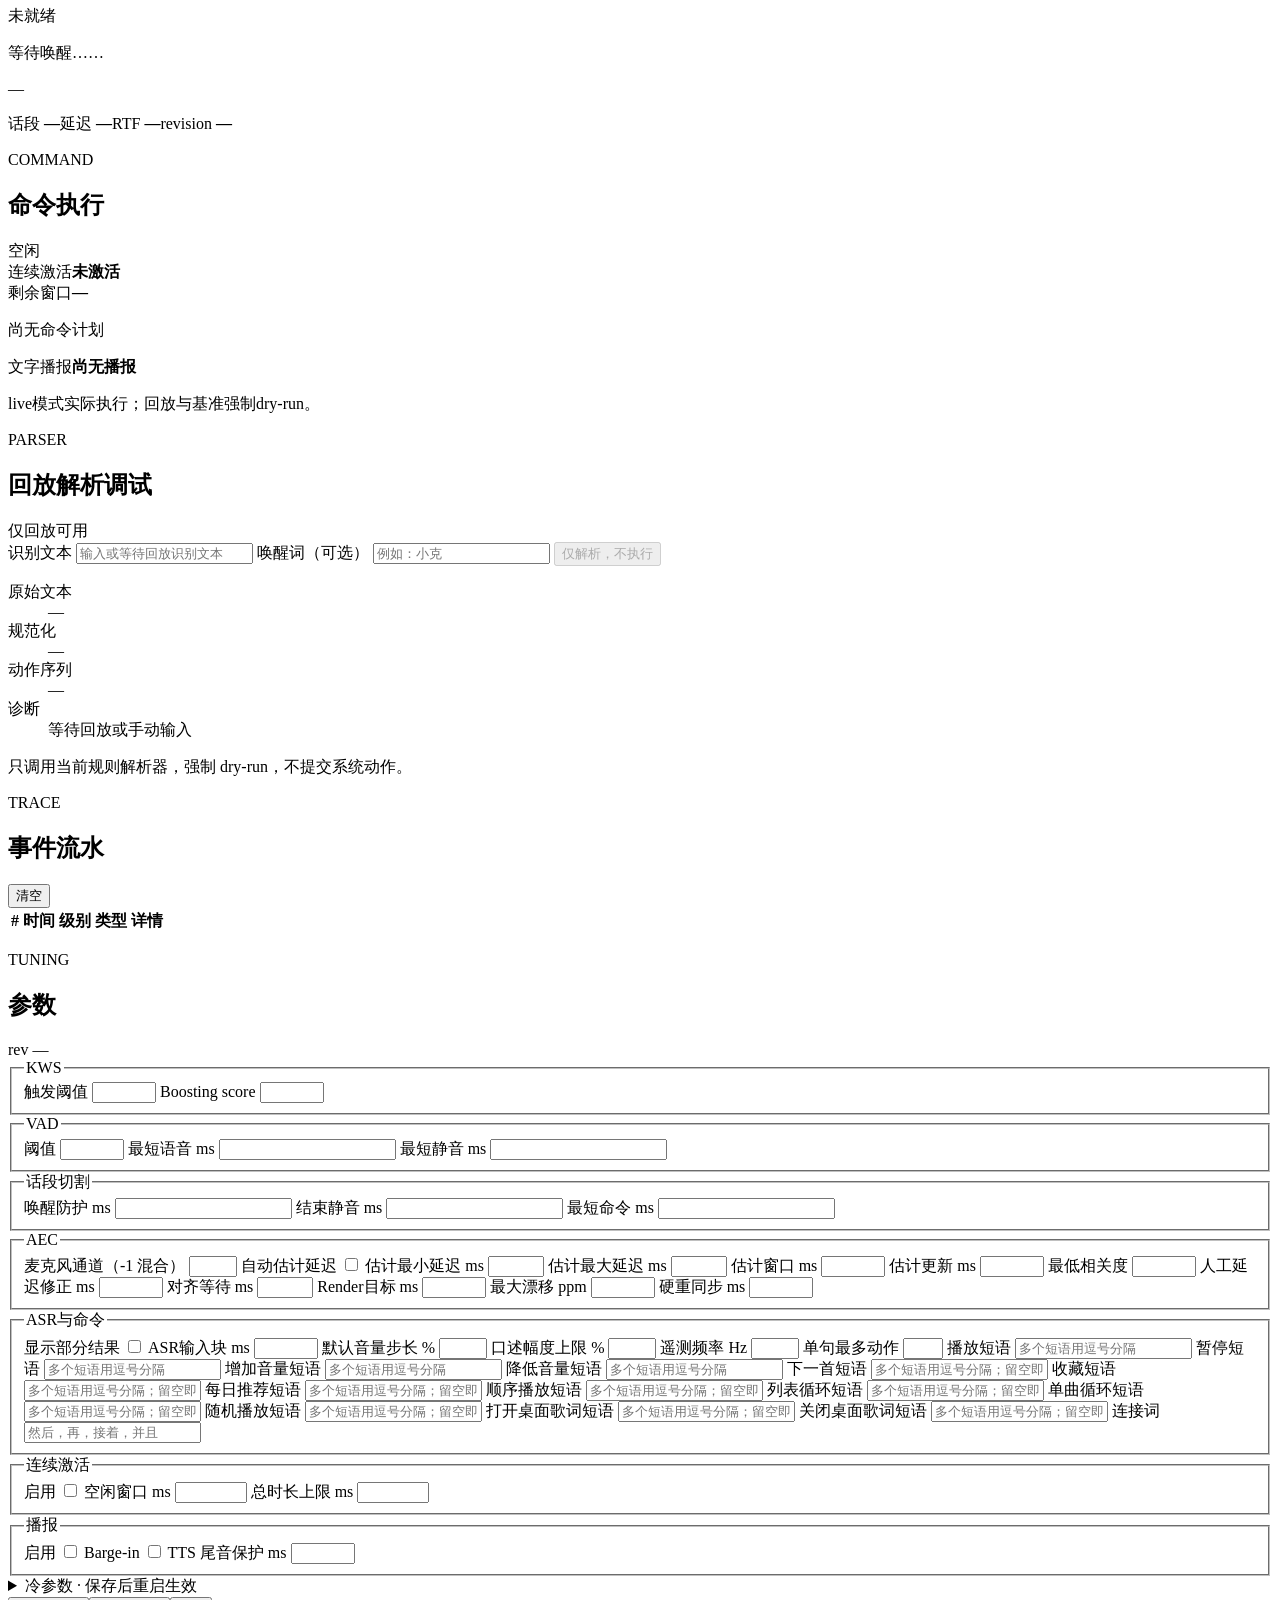
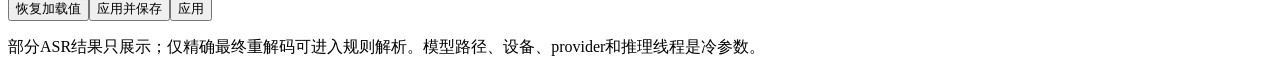
==== commit 13417083: "feat(runtime): Reading Mode ⇄ Game Mode router hot-switch, config schema, and web toggle - Extend An" ====
--- a/web/index.html
+++ b/web/index.html
@@ -12,6 +12,7 @@
     <div class="status-cluster">
       <a id="collect-link" class="pill" href="/collect.html" target="_blank" rel="noopener">采集评估数据 ↗</a>
       <a id="transcribe-link" class="pill" href="/transcribe.html" target="_blank" rel="noopener">识别测试 ↗</a>
+      <button id="router-mode-toggle" type="button" class="pill mode-pill" title="点击切换：看书/写字模式（本地 4090 常驻）⇄ 游戏模式（秒级释放 4090 显存，切云端/规则）">🎮 游戏/规则 · 0显存</button>
       <span id="dry-run-state" class="pill warn-pill" title="评估采集页停用了实时动作；完成或关闭采集页后会恢复" hidden>系统动作已停用</span>
       <span id="connection" class="pill offline">离线</span>
       <span id="source" class="pill">LIVE</span>
